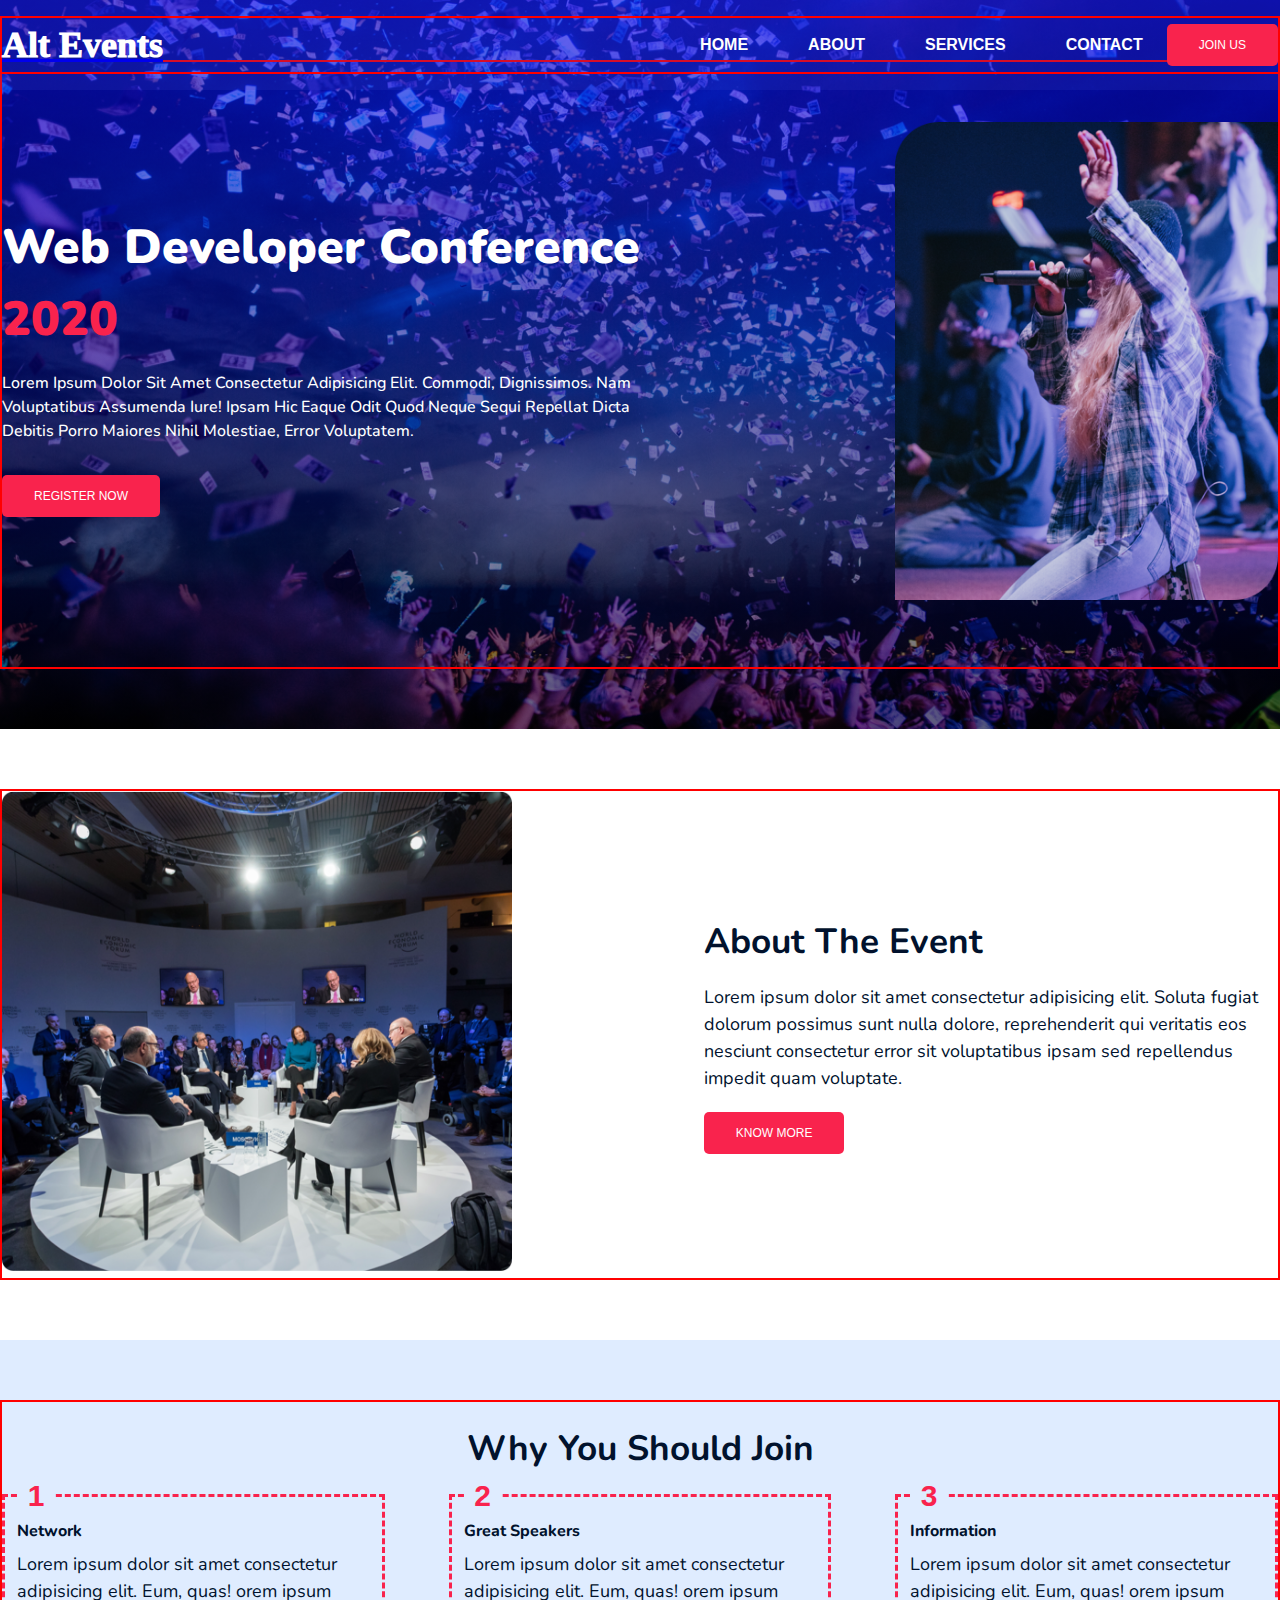
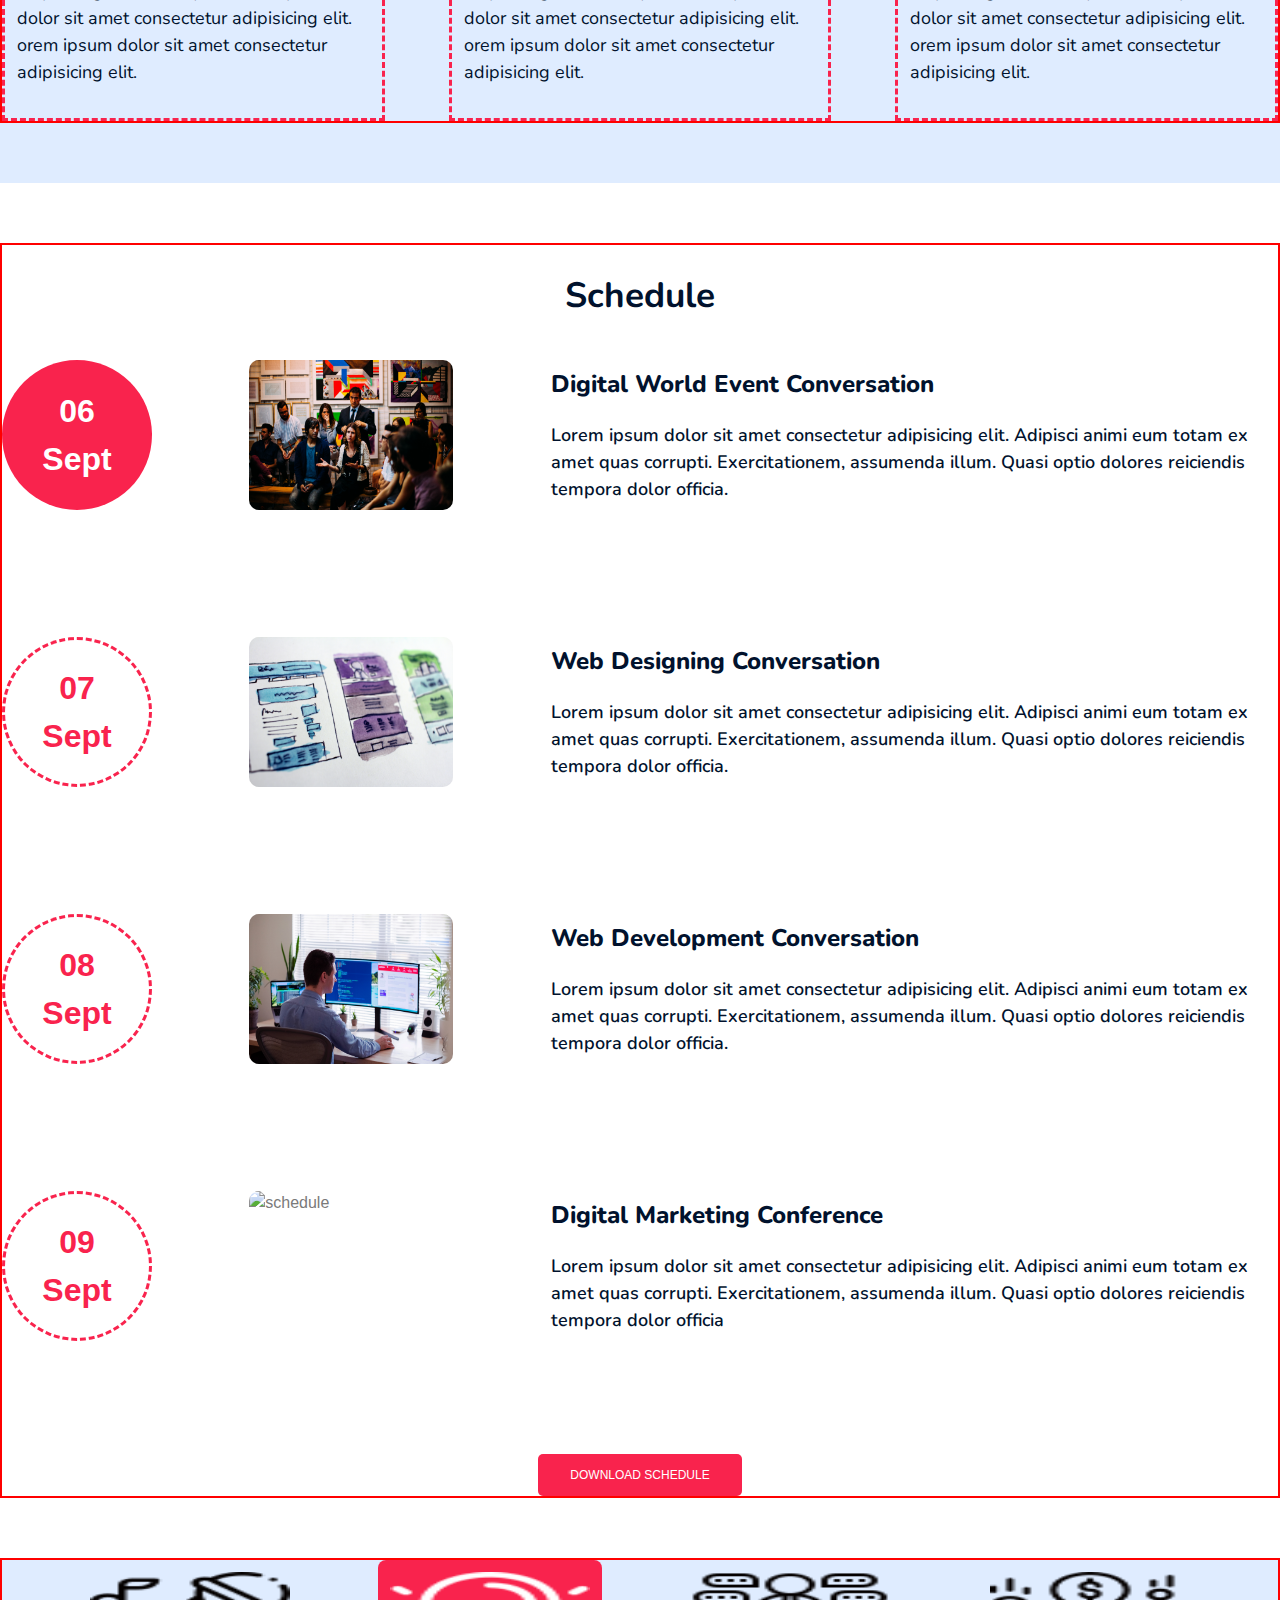
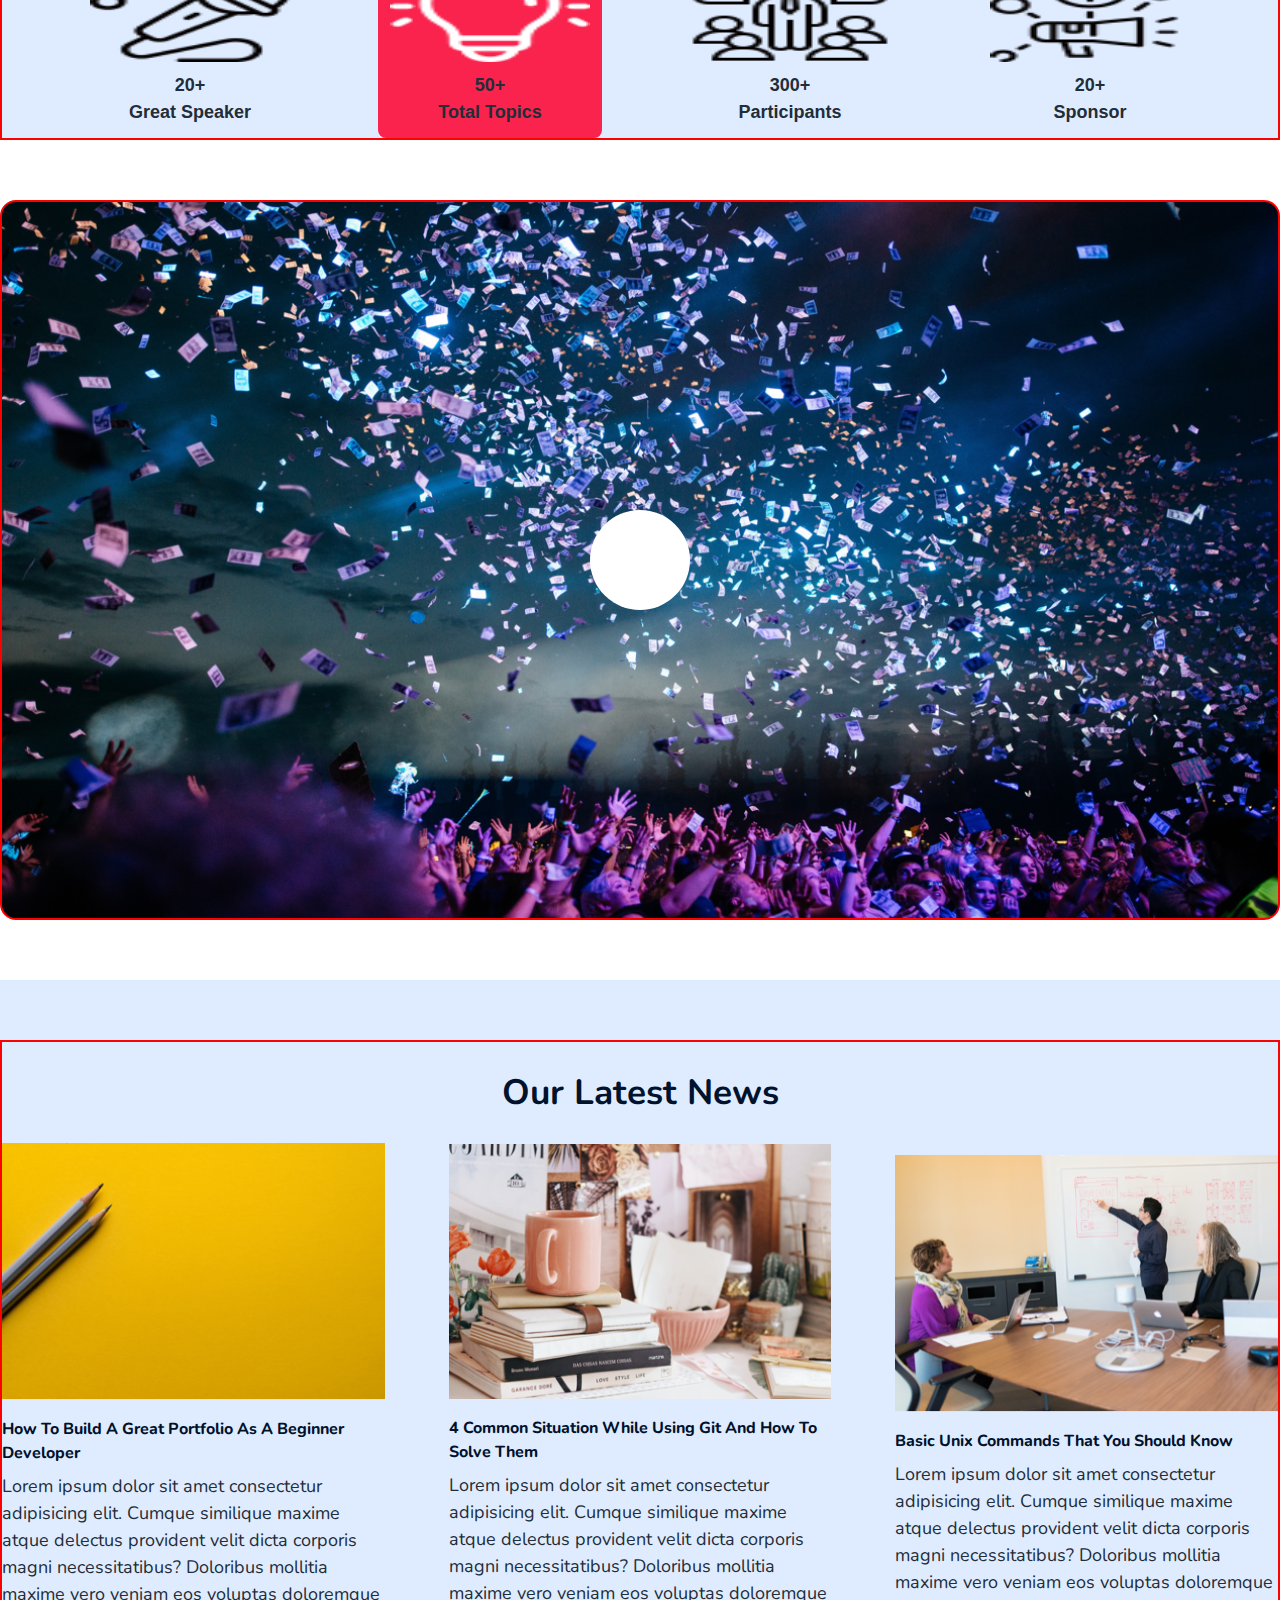
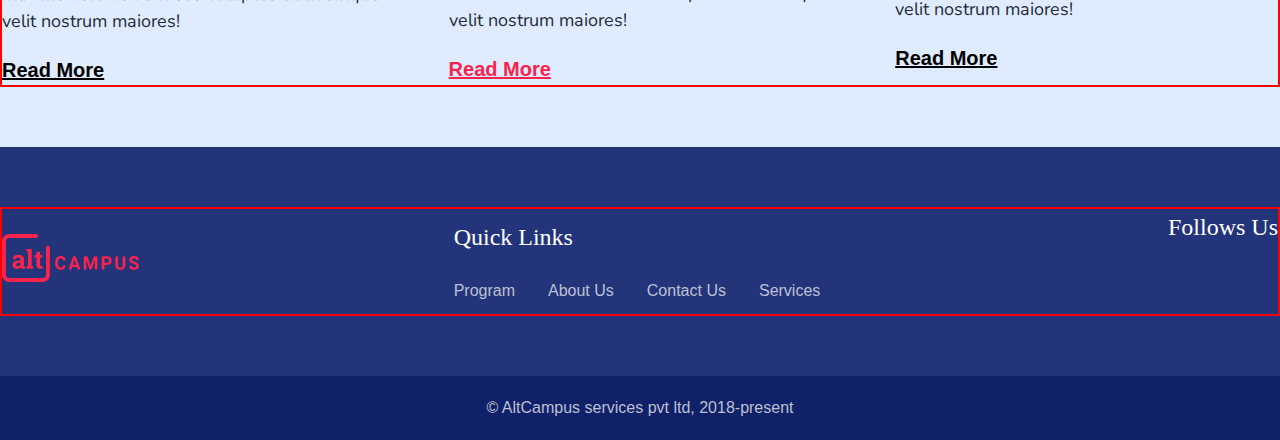
==== block-BHaacn/index.html @ 2a37f6b6 "block-BHaacn" ====
<!DOCTYPE html>
<html lang="en">
<head>
    <meta charset="UTF-8">
    <meta http-equiv="X-UA-Compatible" content="IE=edge">
    <meta name="viewport" content="width=device-width, initial-scale=1.0">
    <!-- fonts family -->
    <link rel="preconnect" href="https://fonts.gstatic.com">
    <link href="https://fonts.googleapis.com/css2?family=Nunito:ital,wght@0,200;0,300;0,400;0,600;0,700;0,800;0,900;1,200;1,300;1,400;1,600;1,700;1,800;1,900&display=swap" rel="stylesheet">
    <!-- style -->
    <link rel="stylesheet" href="assets/stylesheet/style.css">
     <!-- fonts awesome -->
    <script src="https://kit.fontawesome.com/c6f9fe3736.js" crossorigin="anonymous"></script>

    <title>Assignment 2 of Resposive Web Design</title>
</head>
<body>
    <header class="nav-bar">
        <div class="container flex justify-between item-center ">
            <a href="#">
               <h2 class="brand">Alt events</h2>
            </a>
            <nav>
                <ul class="flex item-center nav-menu ">
                    <li class="nav-menu-item">
                        <a href="#">home</a>
                    </li>
                    <li class="nav-menu-item">
                     <a href="#blog">about</a>
                    </li>
                    <li class="nav-menu-item">
                        <a href="#">services</a>
                    </li>
                    <li class="nav-menu-item">
                        <a href="#">contact</a>
                    </li>
                    <li></li>
                        <a class="btn" href="#">join us</a>
                    </li>
                </ul>
            </nav>
        </div>
     </header>
     <section class="hero padding">
         <div class="container justify-between justify-center item-center padding flex wrap">
            <div class="hero-content  flex-50">
                <h1 class="heading">web developer conference <strong>2020</strong></h1>
                <p class="para">Lorem ipsum dolor sit amet consectetur adipisicing elit. Commodi, dignissimos. Nam voluptatibus assumenda iure! Ipsam hic eaque odit quod neque sequi repellat dicta debitis porro maiores nihil molestiae, error voluptatem.</p>
                <a class="btn" href="#">register now</a> 
             </div>
             <div class="hero-image flex-30">
                 <img src="assets/media/hero.png" alt="hero">
             </div>
         </div>
     </section>
     <section class="about padding">
         <div class="container justify-between item-center flex">
             <div class="about-image flex-40">
                 <img src="assets/media/about.png" alt="about">
             </div>
             <div class="about-content flex-45">
                 <h3 class="heading-secondary">about the event</h3>
                 <p class="para about-para">Lorem ipsum dolor sit amet consectetur adipisicing elit. Soluta fugiat dolorum possimus sunt nulla dolore, reprehenderit qui veritatis eos nesciunt consectetur error sit voluptatibus ipsam sed repellendus impedit quam voluptate.</p>
                 <a class="btn" href="#">know more</a>
             </div>
          </div>
     </section>
     <section class="join padding">
         <div class="container">
            <h3 class="heading-secondary join-heading">why you should join</h3>
            <div class="flex justify-between item-center ">
              <div class="join-content flex-30">
                  <span class="number">1</span>
                 <h4 class="h4">network</h4>
                 <p class="para join-para">Lorem ipsum dolor sit amet consectetur adipisicing elit. Eum, quas!
                    orem ipsum dolor sit amet consectetur adipisicing elit.
                    orem ipsum dolor sit amet consectetur adipisicing elit.
                 </p>
              </div>
              <div class="join-content flex-30">
                  <span class="number">2</span>
                <h4 class="h4">great speakers</h4>
                <p class="para join-para">Lorem ipsum dolor sit amet consectetur adipisicing elit. Eum, quas!
                    orem ipsum dolor sit amet consectetur adipisicing elit.
                    orem ipsum dolor sit amet consectetur adipisicing elit.
                </p>
             </div>
             <div class="join-content flex-30">
                 <span class="number">3</span>
                <h4 class="h4">information</h4>
                <p class="para join-para">Lorem ipsum dolor sit amet consectetur adipisicing elit. Eum, quas!
                    orem ipsum dolor sit amet consectetur adipisicing elit.
                    orem ipsum dolor sit amet consectetur adipisicing elit.
                </p>
             </div>
            </div>
         </div>
         
     </section>
     <section class="schedule padding">
         <div class="container">
            <h3 class="heading-secondary schedule-heading">Schedule</h3> 
            <div class="schedule-content item-center justify-between flex ">
                <div class="red-circle">06 sept</div>
                
                    <img class="schedule-image" src="assets/media/schedule-01.jpg" alt="schedule">
                <div class="flex-57">
                    <h4 class="schedule-content-heading">digital world event conversation</h4>
                    <p class="para schedule-para">Lorem ipsum dolor sit amet consectetur adipisicing elit. Adipisci animi eum totam ex amet quas corrupti. Exercitationem, assumenda illum. Quasi optio dolores reiciendis tempora dolor officia.</p>
                </div>
            </div>
        
            <div class="schedule-content item-center justify-between flex ">
                <div class="red-circle without-color">07 sept</div>
               
                    <img class="schedule-image" src="assets/media/schedule-02.jpg" alt="schedule">
                <div class="flex-57">
                    <h4 class="schedule-content-heading">web designing conversation</h4>
                    <p class="para schedule-para">Lorem ipsum dolor sit amet consectetur adipisicing elit. Adipisci animi eum totam ex amet quas corrupti. Exercitationem, assumenda illum. Quasi optio dolores reiciendis tempora dolor officia.</p>
                </div>
            </div>
            <div class="schedule-content item-center justify-between flex ">
                <div class="red-circle without-color">08 sept</div>
               
                    <img class="schedule-image" src="assets/media/schedule-03.jpg" alt="schedule">
                <div class="flex-57">
                    <h4 class="schedule-content-heading">web development conversation</h4>
                    <p class="para schedule-para">Lorem ipsum dolor sit amet consectetur adipisicing elit. Adipisci animi eum totam ex amet quas corrupti. Exercitationem, assumenda illum. Quasi optio dolores reiciendis tempora dolor officia.</p>
                </div>
            </div>
            <div class="schedule-content item-center justify-between flex ">
                <div class="red-circle without-color">09 sept</div>
               
                    <img class="schedule-image" src="assets/media/schedule-04.jpg" alt="schedule">
                <div class="flex-57">
                    <h4 class="schedule-content-heading">digital marketing conference</h4>
                    <p class="para schedule-para">Lorem ipsum dolor sit amet consectetur adipisicing elit. Adipisci animi eum totam ex amet quas corrupti. Exercitationem, assumenda illum. Quasi optio dolores reiciendis tempora dolor officia</p>
                </div>
            </div>
            <div class="schedule-btn">
                <a class="btn" href="#">download schedule</a>
            </div>
        </div>
    </section>
    <section class="topic ">
        <div class="container item-center justify-evenly flex ">
            <div class=" topics-content font-0 item-center topics-image">
                <img src="assets/media/speaker.png" alt="speaker"> 
                <span class="topic-number">20+</span>
                <p>great speaker</p>
            </div>
            <div class="topics-content active font-0 topics-image">
                <img src="assets/media/idea.png" alt="idea">
                <span class="topic-number">50+</span>
                <p>total topics</p>
            </div>
            <div class="topics-content font-0 topics-image">
                <img src="assets/media/participants.png" alt="participants">
                <span class="topic-number" >300+</span>
                <p>participants</p>
            </div>
            <div class=" topics-content font-0 topics-image">
                <img src="assets/media/sponsor.png" alt="sponsor">
                <span class="topic-number">20+</span>
                <p>sponsor</p>
            </div>
        </div>
    </section>
    <section class="video padding">
        <div class="container video-content">
            <div class="white-circle">
                <a href="#"><i class="fas fa-caret-right"></i></a>
            </div>
        </div>

    </section>
    <section class="news padding">
        <div class="container">
            <h3 class="heading-secondary schedule-heading">our latest news</h3>

            <div class="flex justify-between item-center">
                <div class="flex-30 ">
                    <div class="news-image">
                        <img src="assets/media/news-01.png" alt="">
                    </div>
                    <h4 class="h4">how to build a great portfolio as a beginner developer</h4>
                    <p class="para news-para">Lorem ipsum dolor sit amet consectetur adipisicing elit. Cumque similique maxime atque delectus provident velit dicta corporis magni necessitatibus? Doloribus mollitia maxime vero veniam eos voluptas doloremque velit nostrum maiores!</p>
                    <a class="news-read-more" href="#">read more</a>
                </div>
                <div class="flex-30 ">
                    <div class="news-image">
                        <img src="assets/media/news-02.png" alt="">
                    </div>
                    <h4 class="h4">4 common situation while using git and how to solve them</h4>
                    <p class="para news-para">Lorem ipsum dolor sit amet consectetur adipisicing elit. Cumque similique maxime atque delectus provident velit dicta corporis magni necessitatibus? Doloribus mollitia maxime vero veniam eos voluptas doloremque velit nostrum maiores!</p>
                    <a class="active-news news-read-more" href="#">read more</a>
                </div>
                <div class="flex-30 ">
                    <div class="news-image">
                        <img src="assets/media/news-03.png" alt="">
                    </div>
                    <h4 class="h4">basic unix commands that you should know</h4>
                    <p class="para news-para">Lorem ipsum dolor sit amet consectetur adipisicing elit. Cumque similique maxime atque delectus provident velit dicta corporis magni necessitatibus? Doloribus mollitia maxime vero veniam eos voluptas doloremque velit nostrum maiores!</p>
                    <a class="news-read-more" href="#">read more</a>
                </div>
            </div>
        </div>
    </section>
    <section class="contact padding">
       <div class="container flex justify-between item-center">
           <div >
               <img src="assets/media/logo.svg" alt="logo">
           </div>
           <div>
              <h5 class="h5">quick links</h5> 
              <nav>
                  <ul class=" contact-item justify-between flex item-center">
                      <li>
                          <a href="#">program</a>
                      </li>
                      <li>
                          <a href="#">about us</a>
                      </li>
                      <li>
                          <a href="#">contact us</a>
                      </li>
                      <li>
                          <a href="#">services</a>
                      </li>
                  </ul>
              </nav>
           </div>
           <div>
               <h5>follows us</h5>
               <nav>
                   <ul class="flex  item-center">
                       <li class="social-media-icon">
                        <i class="fab fa-facebook-square"></i>
                       </li>
                       <li class="social-media-icon">
                        <i class="fab fa-twitter-square"></i>
                       </li>
                   </ul>
               </nav>
           </div>
       </div>
    </section>
    <footer class="footer">
       <small>&copy AltCampus services pvt ltd, 2018-present</small>
    </footer>
    
</body>
</html>
---- block-BHaacn/assets/stylesheet/style.css ----
/* http://meyerweb.com/eric/tools/css/reset/ 
   v2.0 | 20110126
   License: none (public domain)
*/

html, body, div, span, applet, object, iframe,
h1, h2, h3, h4, h5, h6, p, blockquote, pre,
a, abbr, acronym, address, big, cite, code,
del, dfn, em, img, ins, kbd, q, s, samp,
small, strike, strong, sub, sup, tt, var,
b, u, i, center,
dl, dt, dd, ol, ul, li,
fieldset, form, label, legend,
table, caption, tbody, tfoot, thead, tr, th, td,
article, aside, canvas, details, embed, 
figure, figcaption, footer, header, hgroup, 
menu, nav, output, ruby, section, summary,
time, mark, audio, video {
	margin: 0;
	padding: 0;
	border: 0;
	font-size: 100%;
	font: inherit;
	vertical-align: baseline;
}
/* HTML5 display-role reset for older browsers */
article, aside, details, figcaption, figure, 
footer, header, hgroup, menu, nav, section {
	display: block;
}
body {
	line-height: 1;
}
html{
    scroll-behavior: smooth;
}
ol, ul {
	list-style: none;
}
blockquote, q {
	quotes: none;
}
blockquote:before, blockquote:after,
q:before, q:after {
	content: '';
	content: none;
}
table {
	border-collapse: collapse;
	border-spacing: 0;
}
/* INDEX STYLE */
*,
*::before,
*::after{
    box-sizing: border-box;
    margin: 0;
    padding: 0;
}
input,
button {
    box-shadow: none;
    outline: 0;
    border: 0;
}
/* General style */
/* html{
    font-size: 16px;
} */
body{
    font-size: 16px;
    line-height: 1.5;
    font-family: "Open Sans", sans-serif;
    color: var(--textLight);
    
}
h1,h2,h3,h4,h5,h6 {
    font-family: 'Source Serif Pro', serif;
}
/* Variable */
:root{
    --accent: #F9234D;
    --textDark: rgb(35, 45, 56);
    --textLight:rgb(122, 122, 122);
    --bg: rgb(233, 236, 252);
    --textWhite: rgb(255, 255, 255);
}
.container{
    max-width: 1380px;
    margin: 0 auto;
    width:100%; 
    border: 2px solid red;
}
.padding{
    padding: 60px 0;
}
/* FLEX-BOX */
.flex{
    display: flex;
}
.item-center{
    align-items: center;
}
.justify-center{
    justify-content: center;
}
.justify-evenly{
    justify-content: space-evenly;
}
.justify-between{
    justify-content: space-between;
}

.justify-end{
    justify-content: flex-end;
}
.column{
    flex-direction: column;
}
.item-start{
    align-items: flex-start;
}
.item-stretch{
    align-items: stretch;
}

/* Column */

.flex-30{
    flex: 0 1 30%;
}
.flex-35{
    flex: 0 1 35%;
}
.flex-45{
    flex: 0 1 45%;
}
.flex-40{
    flex: 0 1 40%;
}
.flex-30{
    flex: 0 1 30%;
}
.flex-50{
    flex: 0 50%;
}
.flex-48{
    flex: 0 1 48%;
}
.flex-57{
    flex: 0 1 57%;
}
/* CENTER ELEMENTS */
.center{
    display: flex;
    justify-content: center;
    align-items: center;
}
/* TEXTS */
.text-center{
    text-align: center;
}
.text-primary{
    color: var(--primary);
}
.font-0{
 font-size: 0;
}
.btn{
    font-size: 12px;
    padding: 12px 32px;
    color: #ffff;
    text-decoration: none;
    text-transform: uppercase;
    box-shadow: none;
    outline: 0;
    border: 0;
    display: inline-block;
    background-color: #F9234D;
    margin: 0 auto;
    border-radius: 5px;
}
.btn:hover {
    box-shadow: 0 2px 6px rgba(0, 0, 0, 0.3);
    opacity: 0.8;
    color: #ffffff !important;
}
.heading{
    font-family: 'Nunito', sans-serif;
    font-size: 3rem;
    font-weight: 900;
    color: var(--textWhite);
    text-transform: capitalize;
    margin-bottom: 1rem;
}
.heading-secondary{
    text-transform: capitalize;
    font-size: 2.2rem;
    color: #01122D;
    font-weight: 700;
    margin-bottom: 1rem;
    font-family: 'Nunito', sans-serif;
}
.para{
    font-size: 18px;
    color: var(--textWhite);
    font-weight: 400;
    margin-bottom: 20px;
    font-family: 'Nunito', sans-serif;
}
/* NAVIGATION BAR */
.nav-bar {
    position: absolute;
     top: 0px;
    padding: 16px 0;
    width: 100%;
    z-index: 999;
    background-color: rgb(53 67 201 / 20%);
}
.nav-menu-item{
margin-left: 36px;
margin-right: 24px;
}
.nav-menu-item a{
    text-transform: uppercase;
    font-weight: 600;
    color: #ffffff;
    text-decoration: none;
}
.brand{
    color:rgb(255, 255, 255);
    text-transform: capitalize;
    font-size: 36px;
    font-weight: 1000;
}
.nav-menu-item a:hover{
    color: var(--accent); 
}
/* HERO SECTION */
.hero{
     background: linear-gradient(rgb(6 4 253 / 61%), rgba(0,0,0,.5)), url(../media/banner.png) center center no-repeat;
    background-size: cover;
}
.hero-content p{
    font-size: 1rem;
    font-weight: 500;
    color: var(--textWhite);
    text-transform: capitalize;
    margin-bottom: 2rem; 
}
.hero-image img{
    width:100%;
}
strong{
    color: var(--accent);
}
/* ABOUT SECTION */
.about{
    background-color: #FFFFFF;
}
.about-image img{
   width: 100%;
}
.about-para{
    color: #01122D;
}
/* JOIN SECTION */
.join{
    background-color: #DFECFF;
}
.join-heading{
    color: #01122D;
    text-align: center;
    margin: 20px 0;
}
.join-content{
    border: 3px dashed #F9234D;
    padding: 12px;
    position: relative;
}
.h4{
    text-transform: capitalize;
    font-size: 1rem;
    color: #01122D;
    font-weight: 750;
    margin-bottom: 0.5rem;
    font-family: 'Nunito', sans-serif;
    margin-top: 10px;
}
.join-para{
    color: #01122D;
}
.number{
    width: 38px;
    height: 38px;
    display: flex;
    justify-content: center;
    align-items: center;
    /* border: 1px solid blue; */
    border-radius: 50%;
    background-color: #DFECFF;
    color: var(--accent);
    font-size: 30px;
    font-weight: 900;
    position: absolute;
    top: -21px;
    
}

/* SCHEDULE SECTION */
.schedule{
    background-color: #ffffff;
}
.schedule-heading{
    text-transform: capitalize;
    font-size: 2.2rem;
    color: #01122D;
    font-weight: 700;
    margin-bottom: 1rem;
    font-family: 'Nunito', sans-serif;
    text-align: center;
    margin: 24px 0;
}
.schedule-content{
    margin-bottom: 100px;
}
.schedule-image {
    height: 150px;
    width: 16%;
    display: inline-block;
    border-radius: 10px;
}
.red-circle{
    display: flex;
    justify-content: center;
    align-items: center;
    color: #ffffff;
    font-weight: 700;
    padding: 50px;
    text-align: center;
    font-size: 32px;
    text-transform: capitalize;
    width: 150px;
    height: 150px;
    background-color: var(--accent);
    border-radius: 50%;
}
.schedule-para{
    color: #01122D;
    font-family: 'Nunito', sans-serif;
    font-weight: 600;
    font-family: 'Nunito', sans-serif;
}
.schedule-content-heading{
    text-transform: capitalize;
    font-size: 1.5rem;
    color: #01122D;
    font-weight: 800;
    margin-bottom: 1rem;
    font-family: 'Nunito', sans-serif;
    margin: 20px 0;
}
.without-color{
    color: var(--accent);
    background-color: #ffffff;
    border: 3px dashed #F9234D;
}

.schedule-btn{
    margin-top: 40px;
    text-align: center;
}

/* TOPICS SECTION */
.topic{
    background-color: #DFECFF;
}
.topics-image img{

  width:200px;
  height:90px;
}
.topics-image{
    padding: 12px;
}

.active{
    border-radius: 8px;
    background-color: var(--accent);
}
.topic-number{
    margin-top: 10px;
    display: block;
    text-align: center;
    font-size: 18px;
    font-weight: 900;
    color: var(--textDark);
}
.topics-content p{
    display: block;
    text-align: center;
    text-transform: capitalize;
  font-size: 18px;
  font-weight: 800;
  color: var(--textDark);
  
}
.topics-content img:hover{
    color: var(--accent); 
}
/* VIDEO SECTION */
.video-content{
    background: url(../media/banner.png) center center no-repeat;
    background-size: cover;
    width:100%;
    height: 80vh;
    border-radius: 16px;
    display: flex;
    justify-content: center;
    align-items: center;
}
.white-circle{
    width: 100px;
    height: 100px;
    background-color: #ffffff;
    border-radius: 50%;
    display: flex;
    justify-content: center;
    align-items: center;
}
.white-circle i{
    color: var(--accent);
    font-size: 60px;
}

/* NEWS */
.news{
    background-color: #DFECFF;
    
}
.news-para{
    /* margin-bottom: 80px; */
    color: var(--textDark);
}

.news-image img{
   width: 100%;
}
.news-read-more{
    color: black;
    font-size: 20px;
    font-weight: 600;
    text-transform: capitalize;
}
.active-news{
    color: var(--accent);
}
.flex-30 a:hover{
    color: #F9234D;
}

/* CONTACT SECTION */
.contact{
    background-color: #23347B;
}

/* FOOTER SECTION */
.footer{
     /* margin-left: 20px;  */
     padding: 20px;
    background-color: #102169;
    text-align: center;
}
small{
    text-align: center;
    font-size: 16px;
    color:#BCC0D2;
    /* margin-left: 30px; */
}
h5{
    /* margin-left: 21px; */
    color:#ffffff;
    text-transform: capitalize;
    font-size: 24px;
    margin-bottom: 24px;
}
.contact-item a{
    font-size: 16px;
    color:#BCC0D2;
    margin-right: 33px;
    text-decoration: none;
    text-transform: capitalize;
    margin-top: 20px;
} 
.social-media-icon i{
    font-size: 30px;
    margin-left: 20px;
    border-radius: 40px;
}

/* RESPONSIVE DESIGN */ 
@media screen and (max-width: 1200px){
    .container {
        max-width: 1140px;
    }
}
@media screen and (max-width: 992px){
    .container {
        max-width: 960px;
    }
}
@media screen and (max-width: 768px){
    .container {
        max-width: 720px;
    }
}
@media screen and (max-width: 576px){
    .container {
        max-width: 540px;
    }
} 
@media screen and (max-width: 768px){
    html{
        font-size: 10px;
    }
    .flex-100{
        flex: 0 1 100%;
        margin: 2rem 0; 
    }
    .wrap{
    flex-wrap: wrap;
    }
    .article-img img{
        width: 100%;
        padding: 20px;
     }
    .blog-img img{
        width: 100%;
    }
    .column{
        flex-direction: column;
    }
    .nav-bar{
        padding: 2rem 0;
    }
    .nav-menu-item{
        margin: 0rem  1.53rem;
    }
    .logo{
        margin-bottom: 2rem;
    }
    small{
        margin-bottom: 2rem;
    }
}
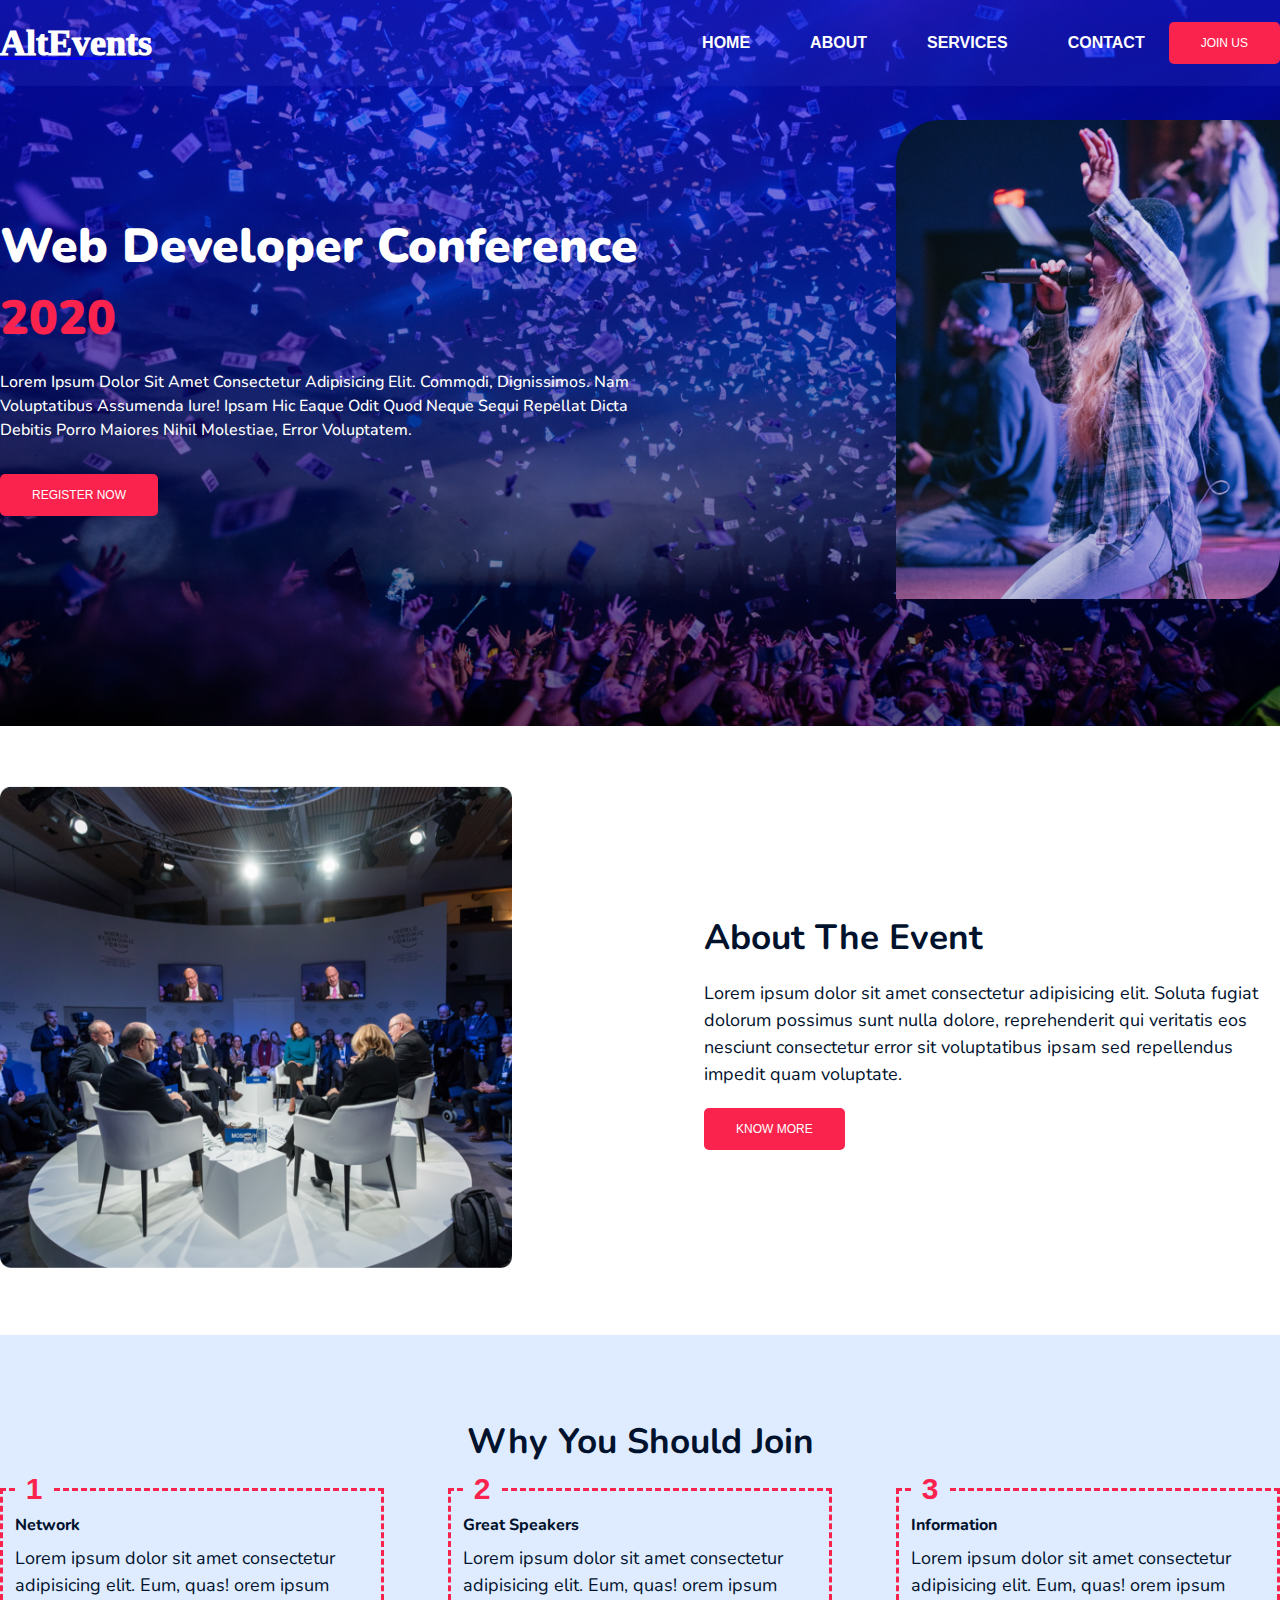
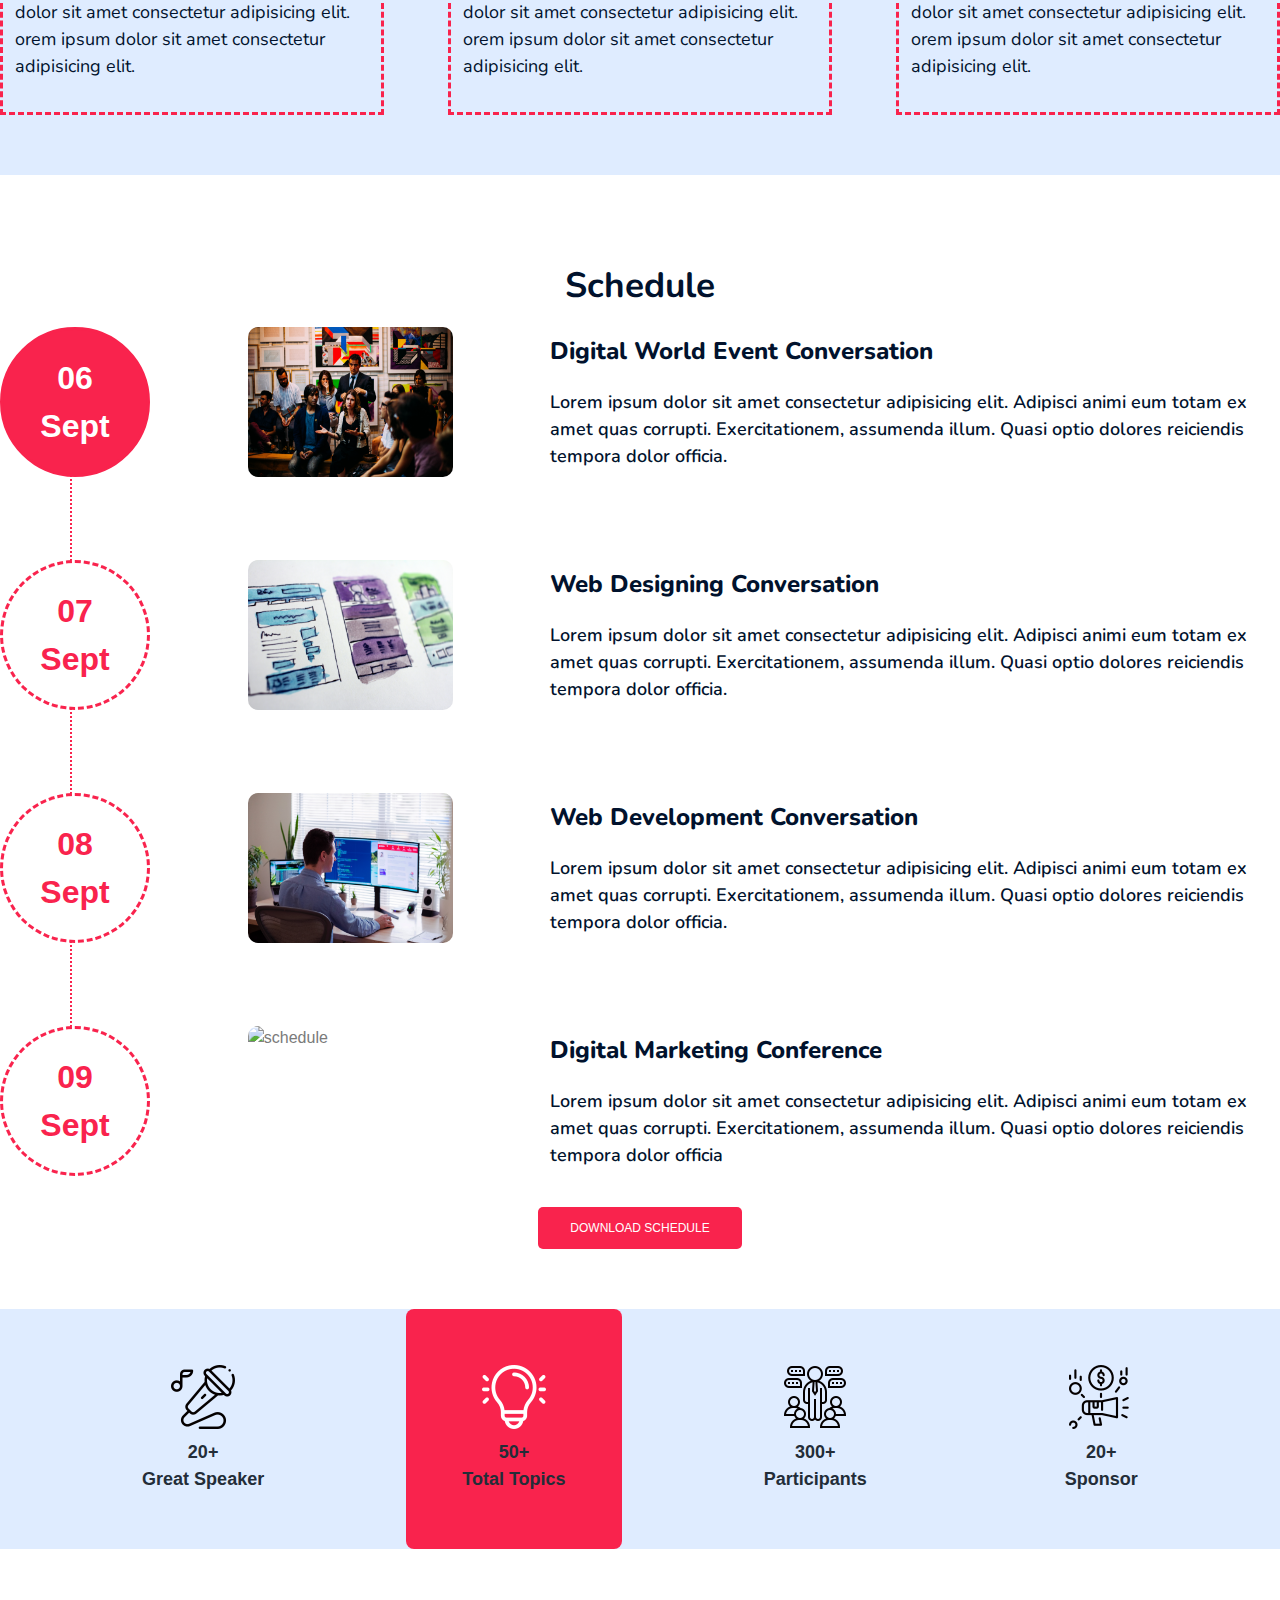
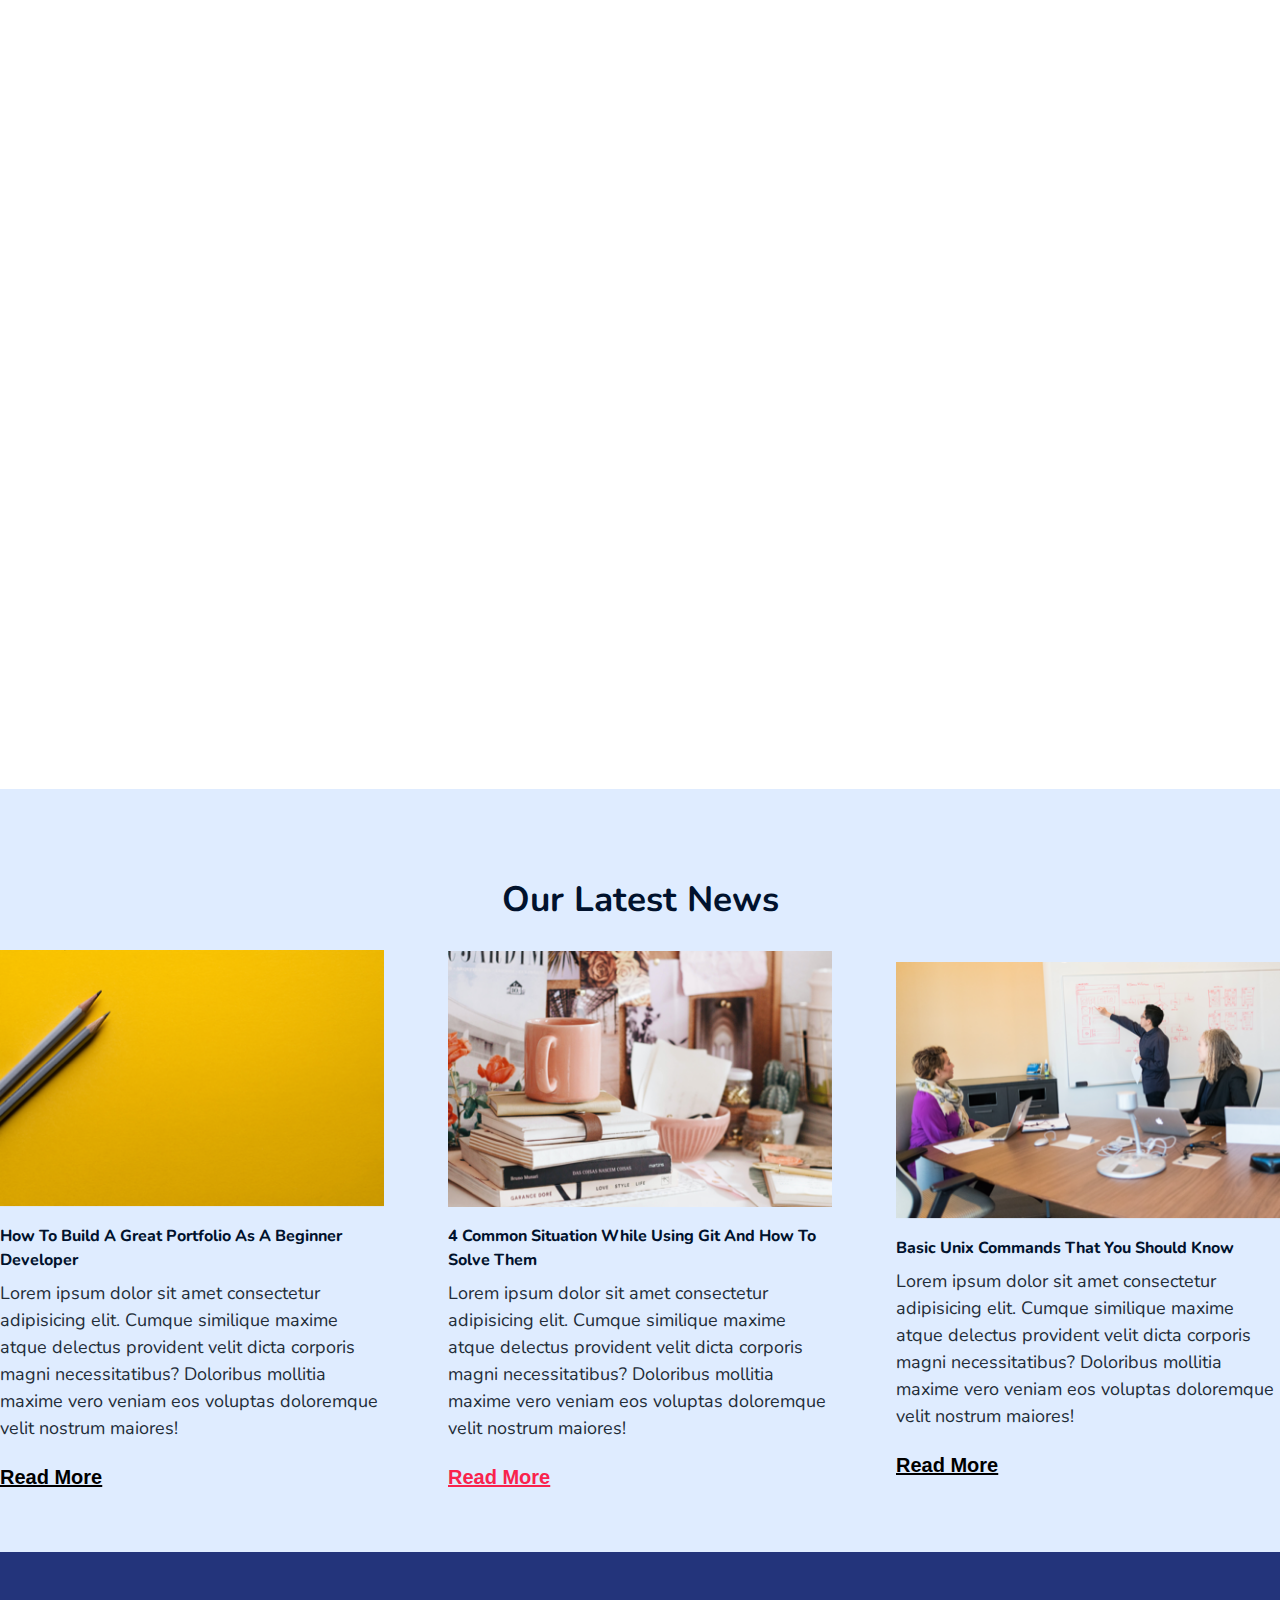
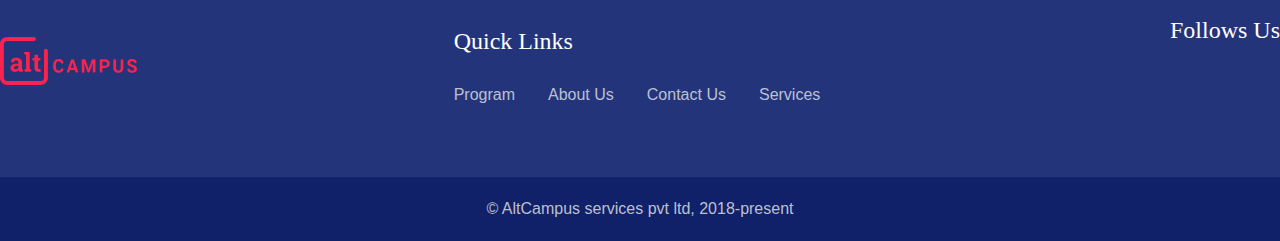
==== commit 35145a5b: "modification" ====
--- a/block-BHaacn/index.html
+++ b/block-BHaacn/index.html
@@ -15,13 +15,21 @@
     <title>Assignment 2 of Resposive Web Design</title>
 </head>
 <body>
+    <!-- HEADER SECTION -->
     <header class="nav-bar">
         <div class="container flex justify-between item-center ">
             <a href="#">
-               <h2 class="brand">Alt events</h2>
+               <h2 class="brand">AltEvents</h2>
             </a>
-            <nav>
-                <ul class="flex item-center nav-menu ">
+            <label class="bars" for="toggle">
+               <i class="fas fa-bars"></i>
+            </label>
+            <input id="toggle" type="checkbox"/>
+
+
+            <!-- NAVIGATION -->
+            <nav class="nav">
+                <ul class="flex item-center nav-menu sm-column">
                     <li class="nav-menu-item">
                         <a href="#">home</a>
                     </li>
@@ -41,35 +49,38 @@
             </nav>
         </div>
      </header>
+     <!-- HERO SECTION -->
      <section class="hero padding">
-         <div class="container justify-between justify-center item-center padding flex wrap">
-            <div class="hero-content  flex-50">
+         <div class="container justify-between justify-center item-center padding flex sm-wrap">
+            <div class="hero-content  flex-50 sm-flex-100 order-1">
                 <h1 class="heading">web developer conference <strong>2020</strong></h1>
                 <p class="para">Lorem ipsum dolor sit amet consectetur adipisicing elit. Commodi, dignissimos. Nam voluptatibus assumenda iure! Ipsam hic eaque odit quod neque sequi repellat dicta debitis porro maiores nihil molestiae, error voluptatem.</p>
                 <a class="btn" href="#">register now</a> 
              </div>
-             <div class="hero-image flex-30">
-                 <img src="assets/media/hero.png" alt="hero">
+             <div class="hero-image flex-30 sm-flex-100">
+                 <img  class=" sm-width-full" src="assets/media/hero.png" alt="hero">
              </div>
          </div>
      </section>
+     <!-- ABOUT SECTION -->
      <section class="about padding">
-         <div class="container justify-between item-center flex">
-             <div class="about-image flex-40">
+         <div class="container justify-between item-center flex sm-wrap">
+             <div class="about-image flex-40 sm-flex-100">
                  <img src="assets/media/about.png" alt="about">
              </div>
-             <div class="about-content flex-45">
+             <div class="about-content flex-45 sm-flex-100">
                  <h3 class="heading-secondary">about the event</h3>
                  <p class="para about-para">Lorem ipsum dolor sit amet consectetur adipisicing elit. Soluta fugiat dolorum possimus sunt nulla dolore, reprehenderit qui veritatis eos nesciunt consectetur error sit voluptatibus ipsam sed repellendus impedit quam voluptate.</p>
                  <a class="btn" href="#">know more</a>
              </div>
           </div>
      </section>
+     <!-- JOIN SECTION -->
      <section class="join padding">
-         <div class="container">
+         <div class="container wrap">
             <h3 class="heading-secondary join-heading">why you should join</h3>
-            <div class="flex justify-between item-center ">
-              <div class="join-content flex-30">
+            <div class="flex justify-between item-center sm-wrap ">
+              <div class="join-content flex-30 sm-flex-100">
                   <span class="number">1</span>
                  <h4 class="h4">network</h4>
                  <p class="para join-para">Lorem ipsum dolor sit amet consectetur adipisicing elit. Eum, quas!
@@ -77,7 +88,7 @@
                     orem ipsum dolor sit amet consectetur adipisicing elit.
                  </p>
               </div>
-              <div class="join-content flex-30">
+              <div class="join-content flex-30 sm-flex-100">
                   <span class="number">2</span>
                 <h4 class="h4">great speakers</h4>
                 <p class="para join-para">Lorem ipsum dolor sit amet consectetur adipisicing elit. Eum, quas!
@@ -85,7 +96,7 @@
                     orem ipsum dolor sit amet consectetur adipisicing elit.
                 </p>
              </div>
-             <div class="join-content flex-30">
+             <div class="join-content flex-30 sm-flex-100">
                  <span class="number">3</span>
                 <h4 class="h4">information</h4>
                 <p class="para join-para">Lorem ipsum dolor sit amet consectetur adipisicing elit. Eum, quas!
@@ -97,18 +108,21 @@
          </div>
          
      </section>
+     <!-- SCHEDULE SECTION -->
      <section class="schedule padding">
-         <div class="container">
+         <div class="container ">
             <h3 class="heading-secondary schedule-heading">Schedule</h3> 
             <div class="schedule-content item-center justify-between flex ">
-                <div class="red-circle">06 sept</div>
+                <div class="red-circle ">06 sept</div>
                 
-                    <img class="schedule-image" src="assets/media/schedule-01.jpg" alt="schedule">
-                <div class="flex-57">
+                
+                    <img class="schedule-image " src="assets/media/schedule-01.jpg" alt="schedule">
+                <div class="flex-57 ">
                     <h4 class="schedule-content-heading">digital world event conversation</h4>
                     <p class="para schedule-para">Lorem ipsum dolor sit amet consectetur adipisicing elit. Adipisci animi eum totam ex amet quas corrupti. Exercitationem, assumenda illum. Quasi optio dolores reiciendis tempora dolor officia.</p>
                 </div>
             </div>
+            <div class="line"></div>
         
             <div class="schedule-content item-center justify-between flex ">
                 <div class="red-circle without-color">07 sept</div>
@@ -119,6 +133,8 @@
                     <p class="para schedule-para">Lorem ipsum dolor sit amet consectetur adipisicing elit. Adipisci animi eum totam ex amet quas corrupti. Exercitationem, assumenda illum. Quasi optio dolores reiciendis tempora dolor officia.</p>
                 </div>
             </div>
+            <div class="line"></div>
+
             <div class="schedule-content item-center justify-between flex ">
                 <div class="red-circle without-color">08 sept</div>
                
@@ -128,6 +144,8 @@
                     <p class="para schedule-para">Lorem ipsum dolor sit amet consectetur adipisicing elit. Adipisci animi eum totam ex amet quas corrupti. Exercitationem, assumenda illum. Quasi optio dolores reiciendis tempora dolor officia.</p>
                 </div>
             </div>
+            <div class="line"></div>
+
             <div class="schedule-content item-center justify-between flex ">
                 <div class="red-circle without-color">09 sept</div>
                
@@ -137,49 +155,54 @@
                     <p class="para schedule-para">Lorem ipsum dolor sit amet consectetur adipisicing elit. Adipisci animi eum totam ex amet quas corrupti. Exercitationem, assumenda illum. Quasi optio dolores reiciendis tempora dolor officia</p>
                 </div>
             </div>
+
             <div class="schedule-btn">
                 <a class="btn" href="#">download schedule</a>
             </div>
         </div>
     </section>
-    <section class="topic ">
-        <div class="container item-center justify-evenly flex ">
-            <div class=" topics-content font-0 item-center topics-image">
+    <!-- TOPICS SECTION -->
+    <section class="topic">
+        <div class="container item-center justify-evenly flex sm-wrap">
+            <div class=" topics-content font-0 justify-between item-center topics-image flex-100">
                 <img src="assets/media/speaker.png" alt="speaker"> 
                 <span class="topic-number">20+</span>
                 <p>great speaker</p>
             </div>
-            <div class="topics-content active font-0 topics-image">
+            <div class="topics-content active font-0 topics-image sm-flex-100">
                 <img src="assets/media/idea.png" alt="idea">
                 <span class="topic-number">50+</span>
                 <p>total topics</p>
             </div>
-            <div class="topics-content font-0 topics-image">
+            <div class="topics-content font-0 topics-image sm-flex-100">
                 <img src="assets/media/participants.png" alt="participants">
                 <span class="topic-number" >300+</span>
                 <p>participants</p>
             </div>
-            <div class=" topics-content font-0 topics-image">
+            <div class=" topics-content font-0 topics-image sm-flex-100">
                 <img src="assets/media/sponsor.png" alt="sponsor">
                 <span class="topic-number">20+</span>
                 <p>sponsor</p>
             </div>
         </div>
     </section>
+    <!-- VIDEO SECTION -->
     <section class="video padding">
-        <div class="container video-content">
-            <div class="white-circle">
-                <a href="#"><i class="fas fa-caret-right"></i></a>
-            </div>
-        </div>
-
-    </section>
+        <div class="container video-content ">
+            <figure class="iframe-container">
+                <iframe src="https://www.youtube.com/embed/4UK6EDkcilQ" title="YouTube video player" frameborder="0" allow="accelerometer; autoplay; clipboard-write; encrypted-media; gyroscope; picture-in-picture" allowfullscreen></iframe>
+            </figure>
+
+            
+        </div>
+    </section>
+    <!-- NEWS SECTION -->
     <section class="news padding">
-        <div class="container">
+        <div class="container ">
             <h3 class="heading-secondary schedule-heading">our latest news</h3>
 
-            <div class="flex justify-between item-center">
-                <div class="flex-30 ">
+            <div class="flex justify-between item-center flex sm-wrap">
+                <div class="flex-30 sm-flex-100">
                     <div class="news-image">
                         <img src="assets/media/news-01.png" alt="">
                     </div>
@@ -187,7 +210,7 @@
                     <p class="para news-para">Lorem ipsum dolor sit amet consectetur adipisicing elit. Cumque similique maxime atque delectus provident velit dicta corporis magni necessitatibus? Doloribus mollitia maxime vero veniam eos voluptas doloremque velit nostrum maiores!</p>
                     <a class="news-read-more" href="#">read more</a>
                 </div>
-                <div class="flex-30 ">
+                <div class="flex-30 sm-flex-100">
                     <div class="news-image">
                         <img src="assets/media/news-02.png" alt="">
                     </div>
@@ -195,7 +218,7 @@
                     <p class="para news-para">Lorem ipsum dolor sit amet consectetur adipisicing elit. Cumque similique maxime atque delectus provident velit dicta corporis magni necessitatibus? Doloribus mollitia maxime vero veniam eos voluptas doloremque velit nostrum maiores!</p>
                     <a class="active-news news-read-more" href="#">read more</a>
                 </div>
-                <div class="flex-30 ">
+                <div class="flex-30 sm-flex-100">
                     <div class="news-image">
                         <img src="assets/media/news-03.png" alt="">
                     </div>
@@ -206,6 +229,7 @@
             </div>
         </div>
     </section>
+    <!-- CONTACT SECTION -->
     <section class="contact padding">
        <div class="container flex justify-between item-center">
            <div >
@@ -245,6 +269,7 @@
            </div>
        </div>
     </section>
+    <!-- FOOTER SECTION -->
     <footer class="footer">
        <small>&copy AltCampus services pvt ltd, 2018-present</small>
     </footer>
--- a/block-BHaacn/assets/stylesheet/style.css
+++ b/block-BHaacn/assets/stylesheet/style.css
@@ -89,7 +89,8 @@
     max-width: 1380px;
     margin: 0 auto;
     width:100%; 
-    border: 2px solid red;
+    /* padding: 0 2rem; */
+    /* border: 2px solid red; */
 }
 .padding{
     padding: 60px 0;
@@ -228,6 +229,7 @@
     text-decoration: none;
 }
 .brand{
+    text-decoration: none;
     color:rgb(255, 255, 255);
     text-transform: capitalize;
     font-size: 36px;
@@ -235,6 +237,9 @@
 }
 .nav-menu-item a:hover{
     color: var(--accent); 
+}
+#toggle, .bars{
+    display: none;
 }
 /* HERO SECTION */
 .hero{
@@ -304,7 +309,6 @@
     font-weight: 900;
     position: absolute;
     top: -21px;
-    
 }
 
 /* SCHEDULE SECTION */
@@ -322,11 +326,13 @@
     margin: 24px 0;
 }
 .schedule-content{
-    margin-bottom: 100px;
+    margin-bottom: -22px;
+    margin-top: -22px;
 }
 .schedule-image {
     height: 150px;
     width: 16%;
+    font: 0;
     display: inline-block;
     border-radius: 10px;
 }
@@ -344,6 +350,14 @@
     height: 150px;
     background-color: var(--accent);
     border-radius: 50%;
+    border: 3px solid #F9234D;
+}
+.line{
+    width: 2px;
+    height: 100px;
+    border: none;
+    border-right: 2px dotted #F9234D;
+    margin-left: 70px;
 }
 .schedule-para{
     color: #01122D;
@@ -365,7 +379,6 @@
     background-color: #ffffff;
     border: 3px dashed #F9234D;
 }
-
 .schedule-btn{
     margin-top: 40px;
     text-align: center;
@@ -375,15 +388,20 @@
 .topic{
     background-color: #DFECFF;
 }
-.topics-image img{
-
-  width:200px;
-  height:90px;
+.topics-image {
+
+  /* width:200px;
+  height:90px; */
+}
+.topics-content{
+    display: flex;
+    flex-direction: column;
+    justify-content: center;
+    align-items: center;
 }
 .topics-image{
-    padding: 12px;
-}
-
+    padding: 56px;
+}
 .active{
     border-radius: 8px;
     background-color: var(--accent);
@@ -406,10 +424,13 @@
   
 }
 .topics-content img:hover{
+    color: #F9234D;
+}
+.topics-content img:hover{
     color: var(--accent); 
 }
 /* VIDEO SECTION */
-.video-content{
+/* .video-content{
     background: url(../media/banner.png) center center no-repeat;
     background-size: cover;
     width:100%;
@@ -418,31 +439,39 @@
     display: flex;
     justify-content: center;
     align-items: center;
-}
-.white-circle{
-    width: 100px;
-    height: 100px;
-    background-color: #ffffff;
-    border-radius: 50%;
-    display: flex;
-    justify-content: center;
-    align-items: center;
-}
-.white-circle i{
-    color: var(--accent);
-    font-size: 60px;
-}
+} */
+
+.video-content iframe{
+    border-radius: 12px;
+    width: 100%;
+    height: 100%;
+}
+.iframe-container{
+    height: 0;
+    padding-bottom: 56.25%;
+    width: 100%;
+    position: relative;
+}
+.video iframe{
+    border-radius: 12px;
+    position: absolute;
+    left: 0;
+    top:0;
+    right: 0;
+    bottom: 0;
+    width: 100%;
+    height: 100%;
+}
+
 
 /* NEWS */
 .news{
     background-color: #DFECFF;
-    
 }
 .news-para{
     /* margin-bottom: 80px; */
     color: var(--textDark);
 }
-
 .news-image img{
    width: 100%;
 }
@@ -498,38 +527,142 @@
     border-radius: 40px;
 }
 
-/* RESPONSIVE DESIGN */ 
+/* RESPONSIVE DESIGN AND MEDIA QUERY */ 
 @media screen and (max-width: 1200px){
     .container {
         max-width: 1140px;
     }
 }
 @media screen and (max-width: 992px){
+    html{
+        font-size: 14px;
+    }
     .container {
         max-width: 960px;
     }
 }
 @media screen and (max-width: 768px){
+    html{
+        font-size: 12px;
+    }
     .container {
         max-width: 720px;
     }
-}
+    .sm-column{
+        flex-direction: column;
+    }
+    /* Nav-bar */
+    .nav{
+        display: none;
+    }
+    #toggle:checked ~ .nav{
+        display: inline-block;
+    }
+    .bars{
+        font-size: 2rem;
+        color: var(--textWhite);
+        display: inline-block;
+    }
+    .nav-item {
+      margin: 16px 0;
+    }
+     
+}
+/* SMALLER SCREEN */
 @media screen and (max-width: 576px){
+    html{
+        font-size: 10px;
+    }
     .container {
         max-width: 540px;
     }
 } 
+
 @media screen and (max-width: 768px){
     html{
         font-size: 10px;
     }
-    .flex-100{
+    /* General */
+    .container{
+        max-width: 720px;
+    }
+    .sm-flex-100{
         flex: 0 1 100%;
         margin: 2rem 0; 
     }
-    .wrap{
-    flex-wrap: wrap;
-    }
+    .sm-column{
+        flex-direction: column;
+    }
+    .sm-wrap{
+        flex-wrap: wrap;
+        }
+    .sm-width-full{
+        width:100%;
+    }
+    .order-1{
+        order: 1;
+    }
+    /* Navbar */
+    .nav-bar{
+        background-color: rgba(0, 0, 0, 0.4);
+        height: 80px;
+        position: fixed;
+        z-index: 999;
+    }
+    .nav{
+        display: none;
+        position: fixed;
+        left: 0;
+        top: 0;
+        bottom: 0;
+        right: 0;
+        height: 100vh;
+        background-color: rgba(35, 52, 123,0.9);
+        padding-top: 12rem;
+        z-index: 9;
+    }
+    #toggle:checked ~ .nav {
+        display: inline-block;
+    }
+    .bars{
+        font-size: 2rem;
+        color: var(--textWhite);
+        display: inline-block;
+        z-index: 99;
+    }
+    .brand, .bars{
+        position: fixed;
+        top: 1.5rem;
+    }
+    .brand{
+        left: 2rem;
+    }
+    .bars{
+        right: 2rem;
+    }
+    .nav-menu-item{
+        margin: 16px 0;
+    }
+    /* HERO */
+    .hero{
+        height:auto;
+        padding: 6rem 0;
+    }
+    .hero img{
+        max-height: 500px;
+        object-fit: cover;
+        border-top-left-radius: 3rem;
+        border-bottom-right-radius: 3rem;
+    }
+    .h4{
+        font-size: 24px;
+        font-weight: 800;
+    }
+    .sm-flex-25{
+        flex: 0 1 50%;
+    }
+    
+    
     .article-img img{
         width: 100%;
         padding: 20px;
@@ -537,19 +670,17 @@
     .blog-img img{
         width: 100%;
     }
+    .para{
+        font-size: 26px;
+        font-weight: 400;
+    }
     .column{
         flex-direction: column;
     }
     .nav-bar{
         padding: 2rem 0;
     }
-    .nav-menu-item{
-        margin: 0rem  1.53rem;
-    }
-    .logo{
-        margin-bottom: 2rem;
-    }
-    small{
-        margin-bottom: 2rem;
-    }
+    
+
+    
 }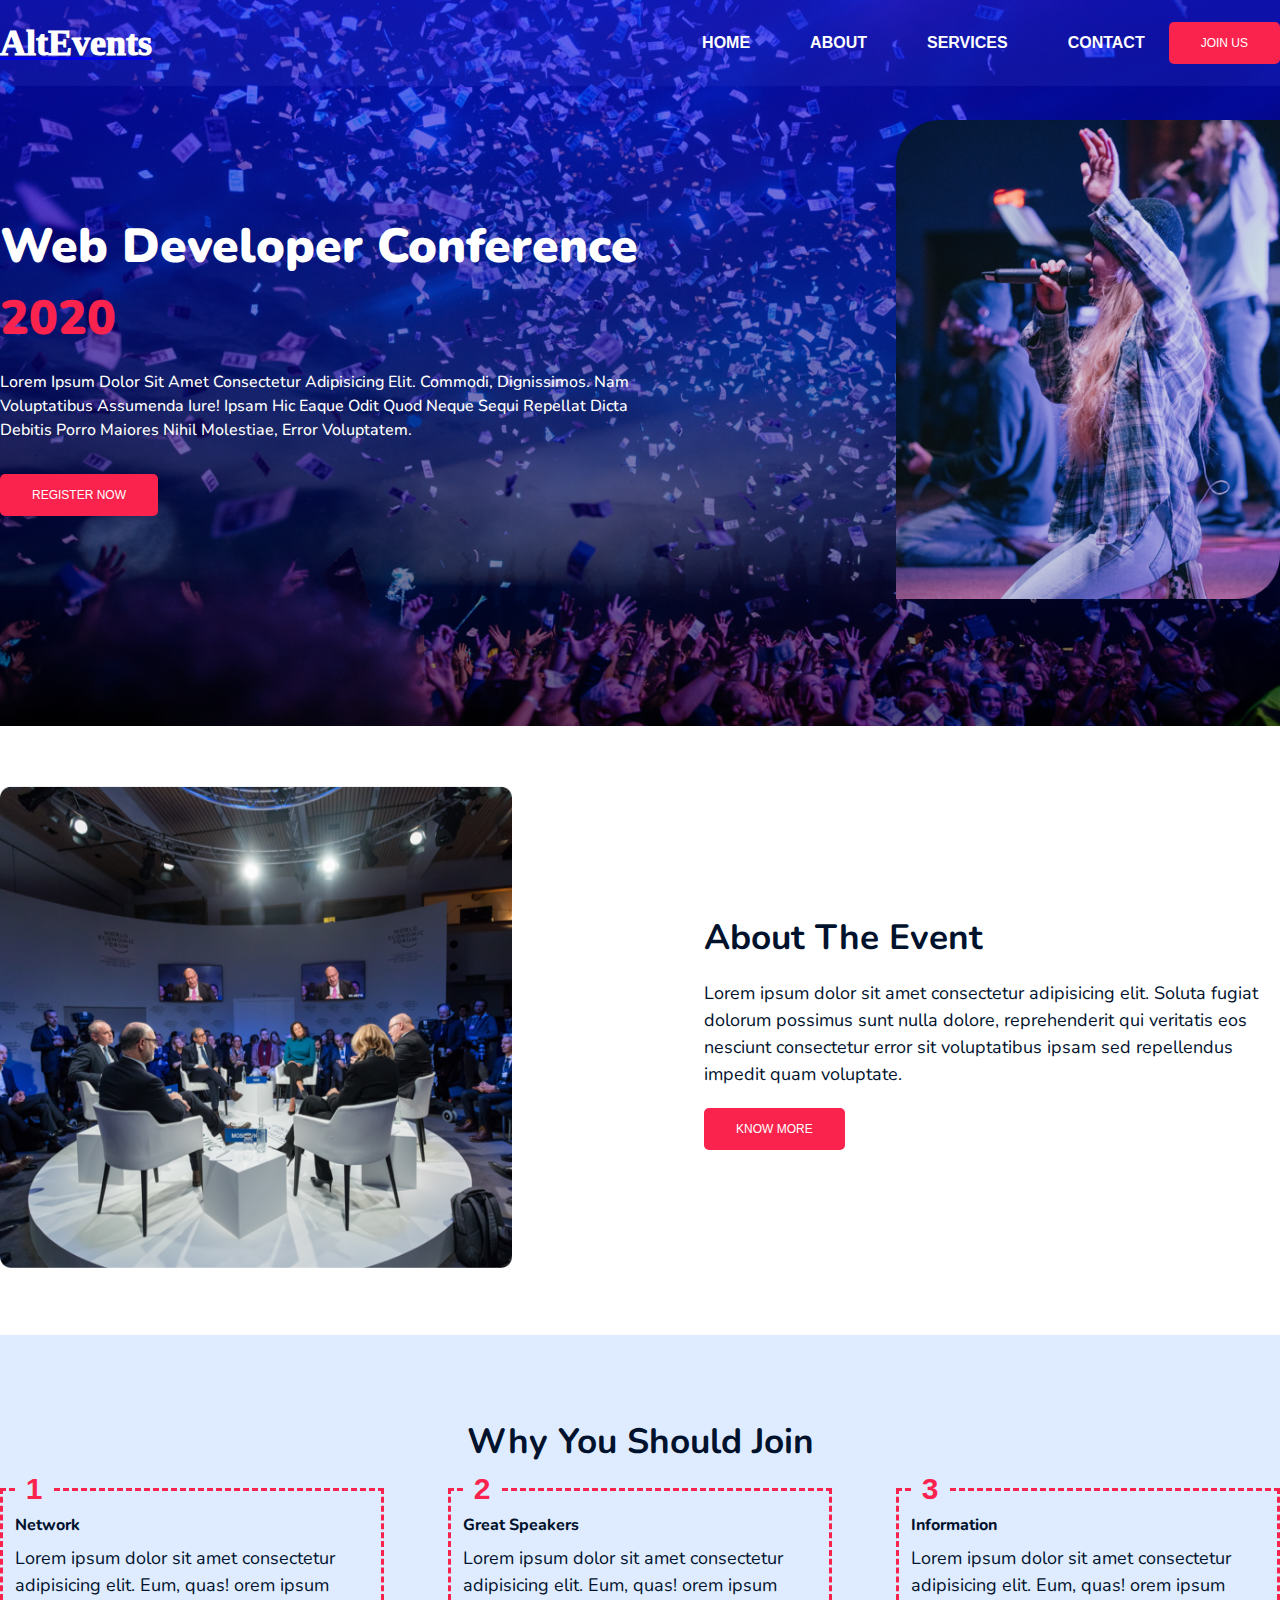
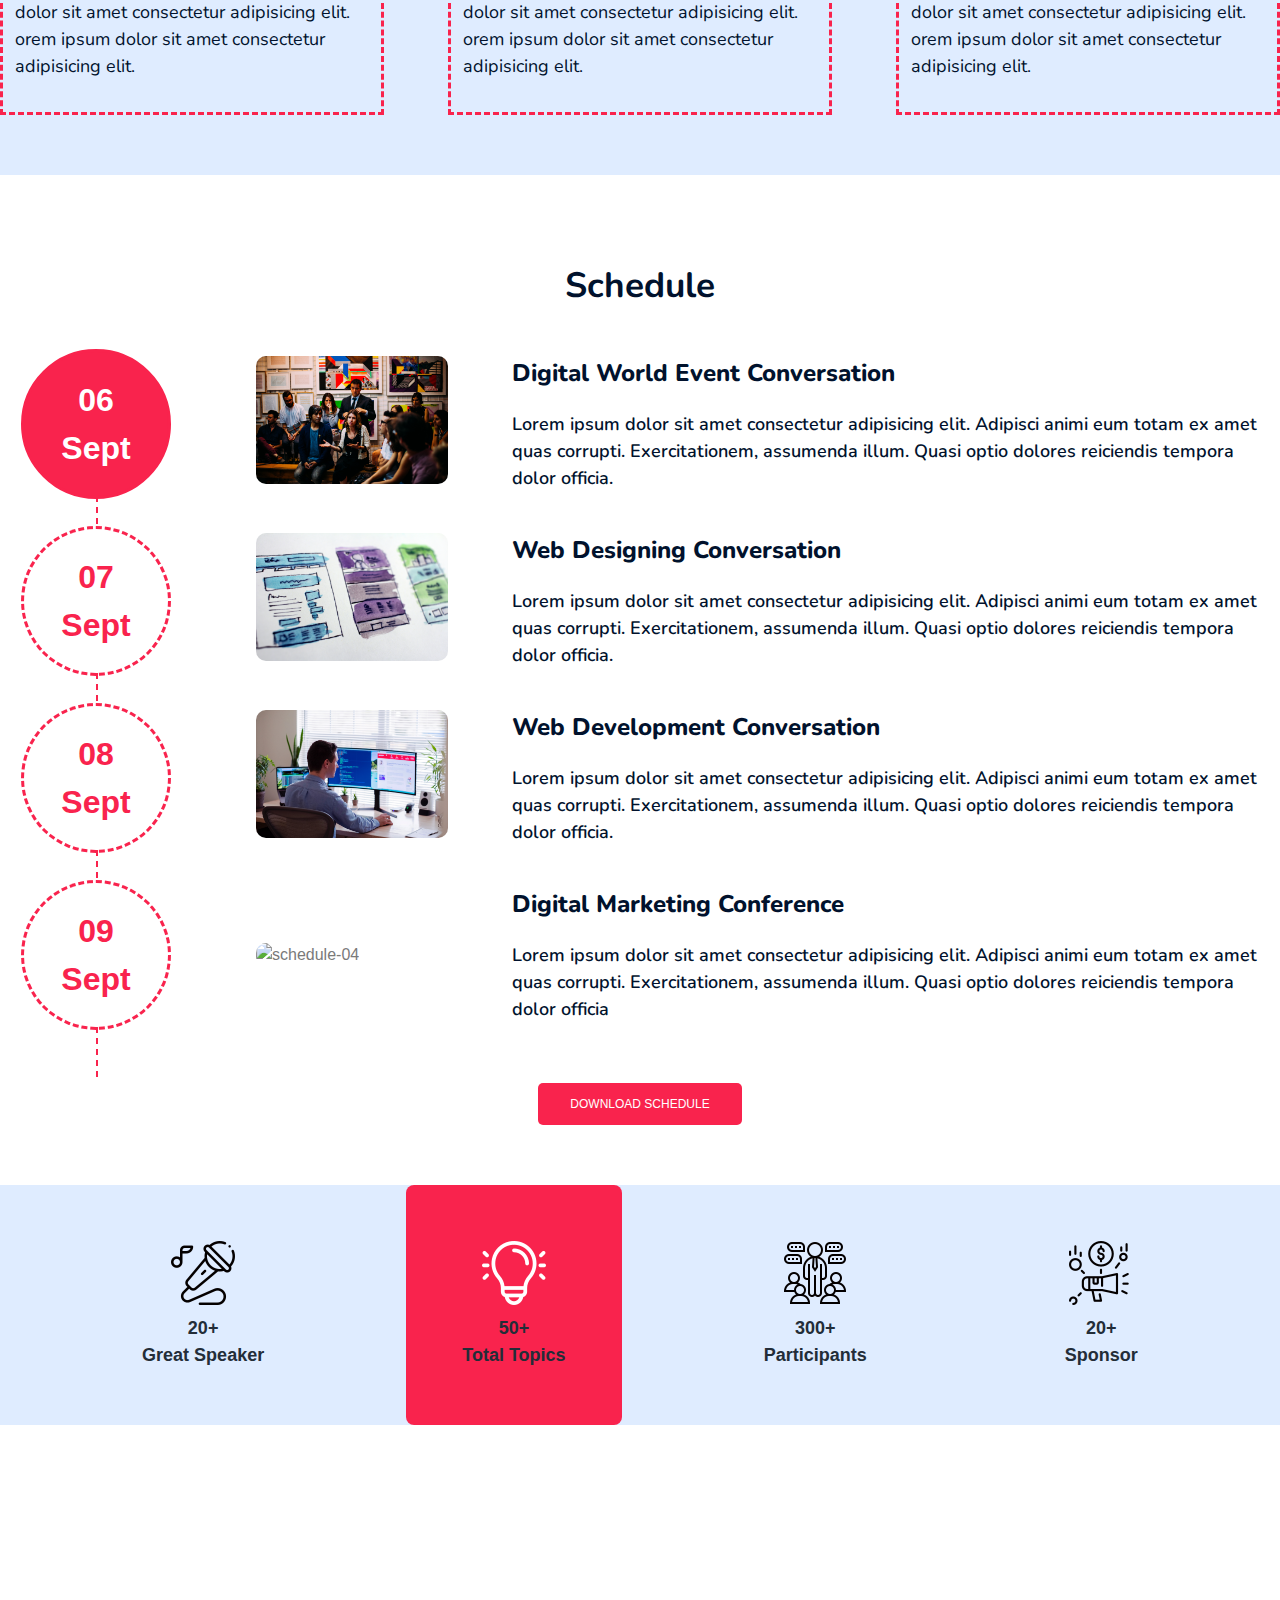
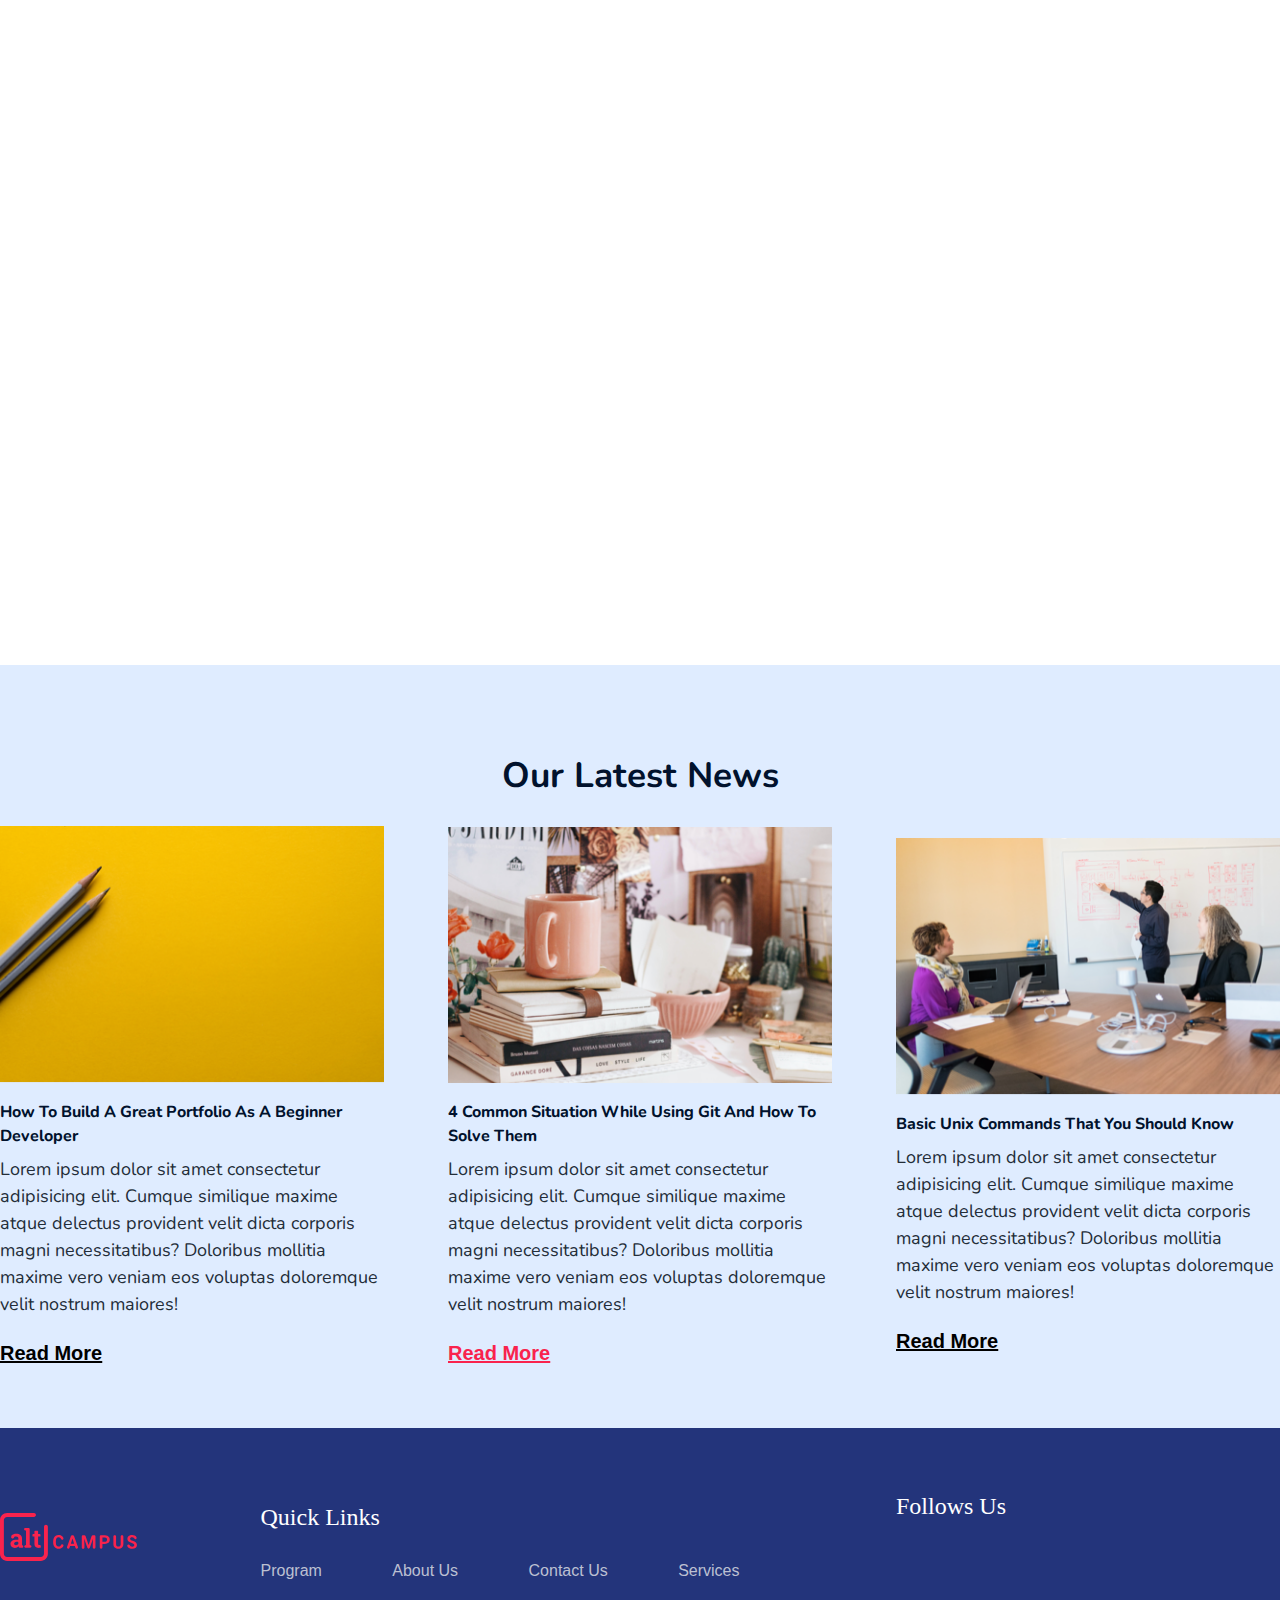
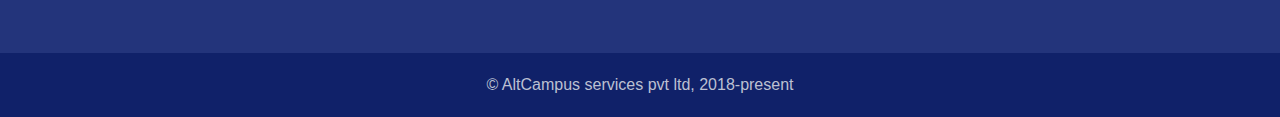
==== commit e1b8a9ea: "modification" ====
--- a/block-BHaacn/index.html
+++ b/block-BHaacn/index.html
@@ -110,52 +110,76 @@
      </section>
      <!-- SCHEDULE SECTION -->
      <section class="schedule padding">
-         <div class="container ">
+         <div class="container">
             <h3 class="heading-secondary schedule-heading">Schedule</h3> 
-            <div class="schedule-content item-center justify-between flex ">
-                <div class="red-circle ">06 sept</div>
-                
-                
-                    <img class="schedule-image " src="assets/media/schedule-01.jpg" alt="schedule">
-                <div class="flex-57 ">
+            <div class="schedule-content item-center justify-between flex sm-wrap ">
+                <div class="flex-15  sm-flex-100">
+                    <div class="red-circle ">06 sept</div>
+                </div>
+                
+                
+                <div class="schedule-image flex-15 sm-flex-100">
+                    <img src="assets/media/schedule-01.jpg" alt="schedule">
+                </div>
+                    
+                <div class="flex-60 sm-flex-100 schedule-content-article">
                     <h4 class="schedule-content-heading">digital world event conversation</h4>
                     <p class="para schedule-para">Lorem ipsum dolor sit amet consectetur adipisicing elit. Adipisci animi eum totam ex amet quas corrupti. Exercitationem, assumenda illum. Quasi optio dolores reiciendis tempora dolor officia.</p>
                 </div>
             </div>
-            <div class="line"></div>
+            
         
-            <div class="schedule-content item-center justify-between flex ">
-                <div class="red-circle without-color">07 sept</div>
+            <div class="schedule-content item-center justify-between flex sm-wrap">
+                <div class="flex-15  sm-flex-100">
+                    <div class="red-circle without-color">07 sept</div>
+                </div>
+                
+
+                <div class="schedule-image flex-15 sm-flex-100">
+                    <img src="assets/media/schedule-02.jpg" alt="schedule-02">
+                </div>
                
-                    <img class="schedule-image" src="assets/media/schedule-02.jpg" alt="schedule">
-                <div class="flex-57">
+                    
+                <div class="flex-60 sm-flex-100">
                     <h4 class="schedule-content-heading">web designing conversation</h4>
                     <p class="para schedule-para">Lorem ipsum dolor sit amet consectetur adipisicing elit. Adipisci animi eum totam ex amet quas corrupti. Exercitationem, assumenda illum. Quasi optio dolores reiciendis tempora dolor officia.</p>
                 </div>
             </div>
-            <div class="line"></div>
-
-            <div class="schedule-content item-center justify-between flex ">
-                <div class="red-circle without-color">08 sept</div>
+            
+
+            <div class="schedule-content item-center justify-between flex sm-wrap">
+                <div class="flex-15  sm-flex-100">
+                    <div class="red-circle without-color ">08 sept</div>
+                </div>
+                
+
+                <div class="schedule-image flex-15 sm-flex-100">
+                    <img src="assets/media/schedule-03.jpg" alt="schedule-03">
+                </div>
                
-                    <img class="schedule-image" src="assets/media/schedule-03.jpg" alt="schedule">
-                <div class="flex-57">
+                    
+                <div class="flex-60 sm-flex-100">
                     <h4 class="schedule-content-heading">web development conversation</h4>
                     <p class="para schedule-para">Lorem ipsum dolor sit amet consectetur adipisicing elit. Adipisci animi eum totam ex amet quas corrupti. Exercitationem, assumenda illum. Quasi optio dolores reiciendis tempora dolor officia.</p>
                 </div>
             </div>
-            <div class="line"></div>
-
-            <div class="schedule-content item-center justify-between flex ">
-                <div class="red-circle without-color">09 sept</div>
+            
+
+            <div class="schedule-content item-center justify-between flex sm-wrap">
+                <div class="flex-15  sm-flex-100">
+                    <div class="red-circle without-color last-item">09 sept</div>
+                </div>
+                
+
+                <div class="schedule-image flex-15 sm-flex-100">
+                    <img  src="assets/media/schedule-04.jpg" alt="schedule-04">
+                </div>
                
-                    <img class="schedule-image" src="assets/media/schedule-04.jpg" alt="schedule">
-                <div class="flex-57">
+                <div class="flex-60 sm-flex-100">
                     <h4 class="schedule-content-heading">digital marketing conference</h4>
                     <p class="para schedule-para">Lorem ipsum dolor sit amet consectetur adipisicing elit. Adipisci animi eum totam ex amet quas corrupti. Exercitationem, assumenda illum. Quasi optio dolores reiciendis tempora dolor officia</p>
                 </div>
             </div>
-
             <div class="schedule-btn">
                 <a class="btn" href="#">download schedule</a>
             </div>
@@ -231,14 +255,14 @@
     </section>
     <!-- CONTACT SECTION -->
     <section class="contact padding">
-       <div class="container flex justify-between item-center">
-           <div >
+       <div class="container flex justify-between item-center sm-wrap">
+           <div class="sm-flex-100 sm-text-center">
                <img src="assets/media/logo.svg" alt="logo">
            </div>
-           <div>
+           <div class="flex-40 sm-flex-100 sm-text-center">
               <h5 class="h5">quick links</h5> 
               <nav>
-                  <ul class=" contact-item justify-between flex item-center">
+                  <ul class=" contact-item justify-between flex item-center sm-wrap">
                       <li>
                           <a href="#">program</a>
                       </li>
@@ -254,24 +278,25 @@
                   </ul>
               </nav>
            </div>
-           <div>
-               <h5>follows us</h5>
-               <nav>
-                   <ul class="flex  item-center">
-                       <li class="social-media-icon">
-                        <i class="fab fa-facebook-square"></i>
-                       </li>
-                       <li class="social-media-icon">
-                        <i class="fab fa-twitter-square"></i>
-                       </li>
-                   </ul>
-               </nav>
-           </div>
-       </div>
+           
+            <div class="social-media-icon flex-30 sm-flex-100 sm-text-center">
+                <h5>follows us</h5>
+                <a href="#">
+                    <i class="fab fa-facebook-square"></i>
+                </a>
+                <a href="#">
+                    <i class="fab fa-twitter-square "></i>
+                </a>       
+            </div>   
+               
+        </div>
     </section>
     <!-- FOOTER SECTION -->
     <footer class="footer">
-       <small>&copy AltCampus services pvt ltd, 2018-present</small>
+        <div class="container wrap">
+            <small class="sm-flex-100">&copy AltCampus services pvt ltd, 2018-present</small> 
+        </div>
+       
     </footer>
     
 </body>
--- a/block-BHaacn/assets/stylesheet/style.css
+++ b/block-BHaacn/assets/stylesheet/style.css
@@ -148,8 +148,11 @@
 .flex-48{
     flex: 0 1 48%;
 }
-.flex-57{
-    flex: 0 1 57%;
+.flex-15{
+    flex:0 1 15%;
+}
+.flex-60{
+    flex: 0 1 60%;
 }
 /* CENTER ELEMENTS */
 .center{
@@ -325,18 +328,21 @@
     text-align: center;
     margin: 24px 0;
 }
-.schedule-content{
-    margin-bottom: -22px;
-    margin-top: -22px;
-}
-.schedule-image {
-    height: 150px;
-    width: 16%;
+.schedule-content-article{
+    /* margin-left: 20px; */
+    /* margin-bottom: -22px; */
+    /* margin-top: -22px; */
+}
+.schedule-image img{
+    width: 100%;
     font: 0;
-    display: inline-block;
+    margin-right: 20px;
+    /* display: inline-block; */
     border-radius: 10px;
+    /* margin-right: 30px; */
 }
 .red-circle{
+    margin: 0 auto;
     display: flex;
     justify-content: center;
     align-items: center;
@@ -351,13 +357,8 @@
     background-color: var(--accent);
     border-radius: 50%;
     border: 3px solid #F9234D;
-}
-.line{
-    width: 2px;
-    height: 100px;
-    border: none;
-    border-right: 2px dotted #F9234D;
-    margin-left: 70px;
+    position: relative;
+
 }
 .schedule-para{
     color: #01122D;
@@ -374,24 +375,30 @@
     font-family: 'Nunito', sans-serif;
     margin: 20px 0;
 }
-.without-color{
-    color: var(--accent);
-    background-color: #ffffff;
-    border: 3px dashed #F9234D;
-}
-.schedule-btn{
-    margin-top: 40px;
-    text-align: center;
+    .without-color{
+        color: var(--accent);
+        background-color: #ffffff;
+        border: 3px dashed #F9234D;
+    }
+    .schedule-btn{
+        margin-top: 40px;
+        text-align: center;
+    }
+.red-circle::before{
+    content:"";
+    height: 50px;
+    border-right: 2px dashed var(--accent);
+    position: absolute;
+    left: 50%;
+    top: 100%;
+}
+.last-item .red-circle::before{
+    display: none;
 }
 
 /* TOPICS SECTION */
 .topic{
     background-color: #DFECFF;
-}
-.topics-image {
-
-  /* width:200px;
-  height:90px; */
 }
 .topics-content{
     display: flex;
@@ -524,7 +531,9 @@
 .social-media-icon i{
     font-size: 30px;
     margin-left: 20px;
+    margin-right: 16px;
     border-radius: 40px;
+    color: #ffffff;
 }
 
 /* RESPONSIVE DESIGN AND MEDIA QUERY */ 
@@ -565,6 +574,10 @@
     }
     .nav-item {
       margin: 16px 0;
+    }
+    .contact-item{
+       justify-content: center;
+       margin: 10px 0;
     }
      
 }
@@ -601,6 +614,14 @@
     }
     .order-1{
         order: 1;
+    }
+    .sm-text-center{
+        text-align: center;
+    }
+    .news-image img{
+       max-height: 240px;
+       -o-object-fit: cover;
+       object-fit: cover;
     }
     /* Navbar */
     .nav-bar{
@@ -661,8 +682,6 @@
     .sm-flex-25{
         flex: 0 1 50%;
     }
-    
-    
     .article-img img{
         width: 100%;
         padding: 20px;
@@ -680,7 +699,4 @@
     .nav-bar{
         padding: 2rem 0;
     }
-    
-
-    
 }